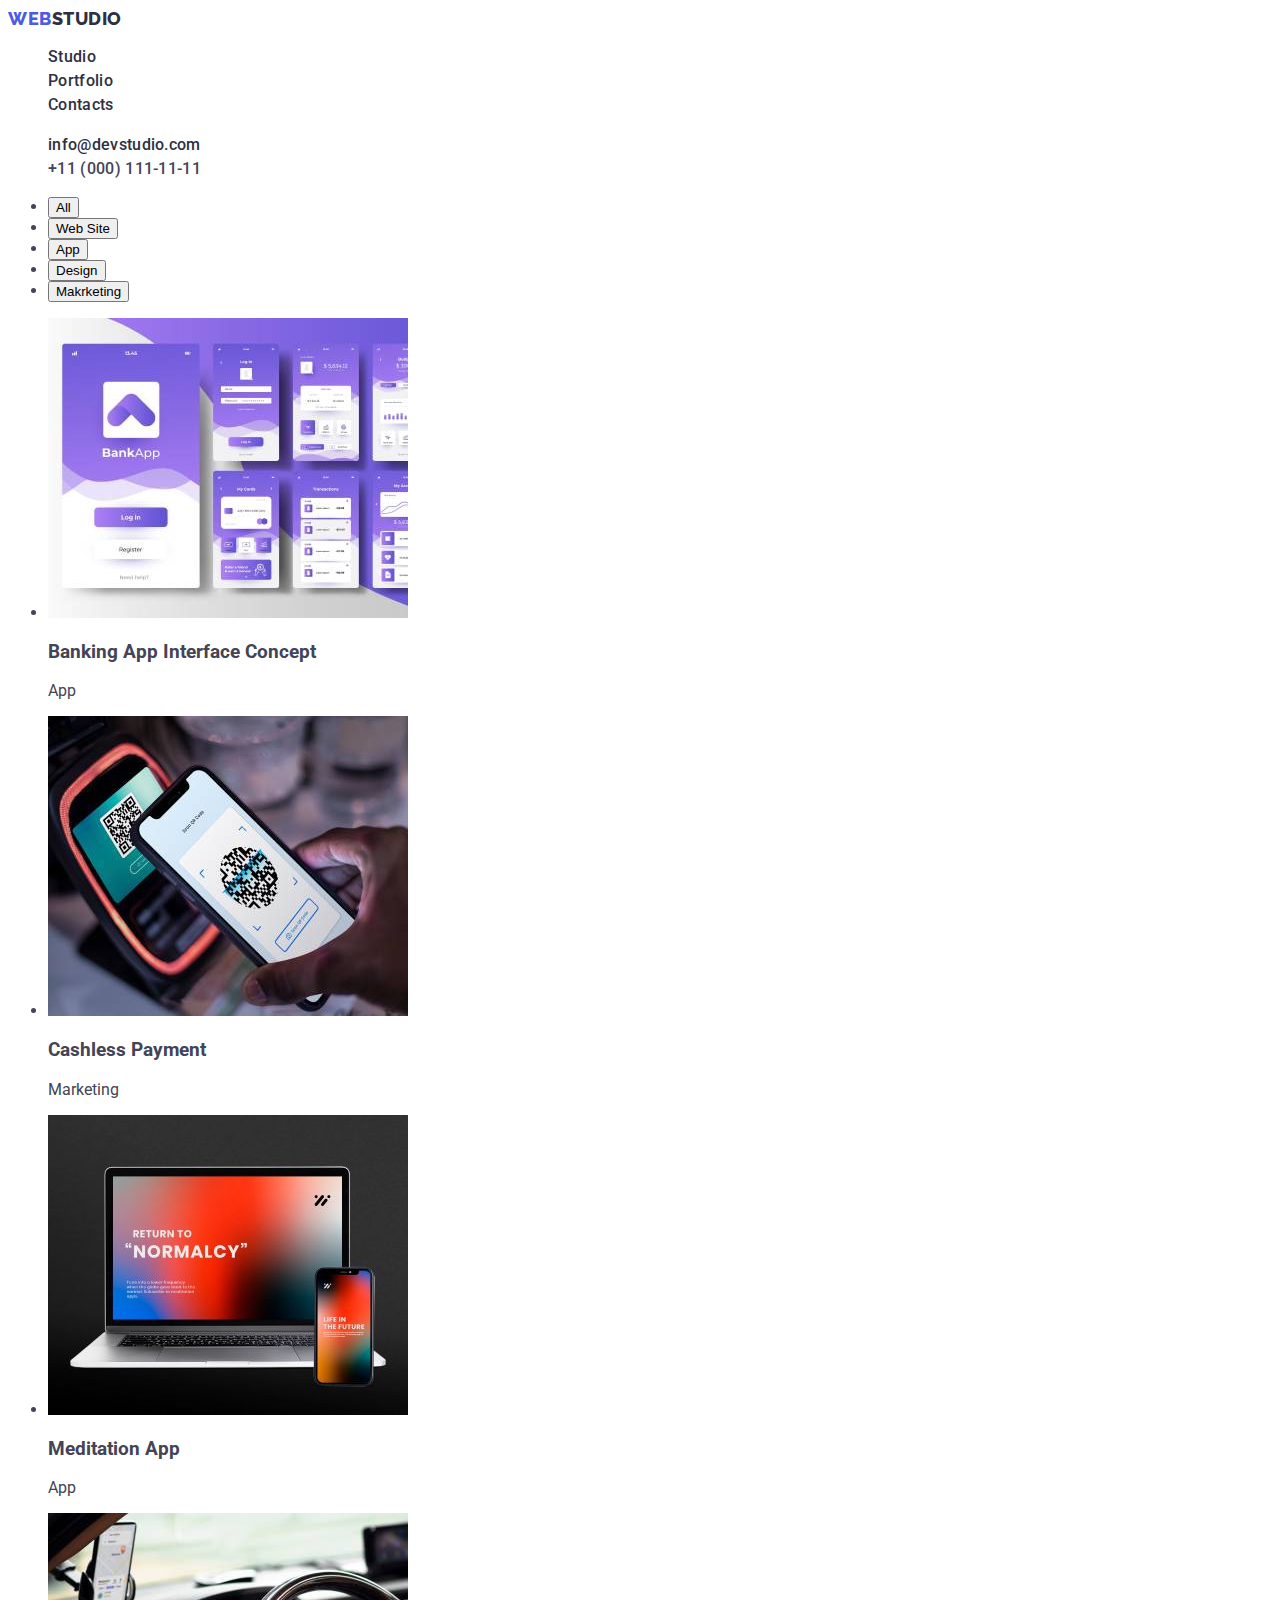
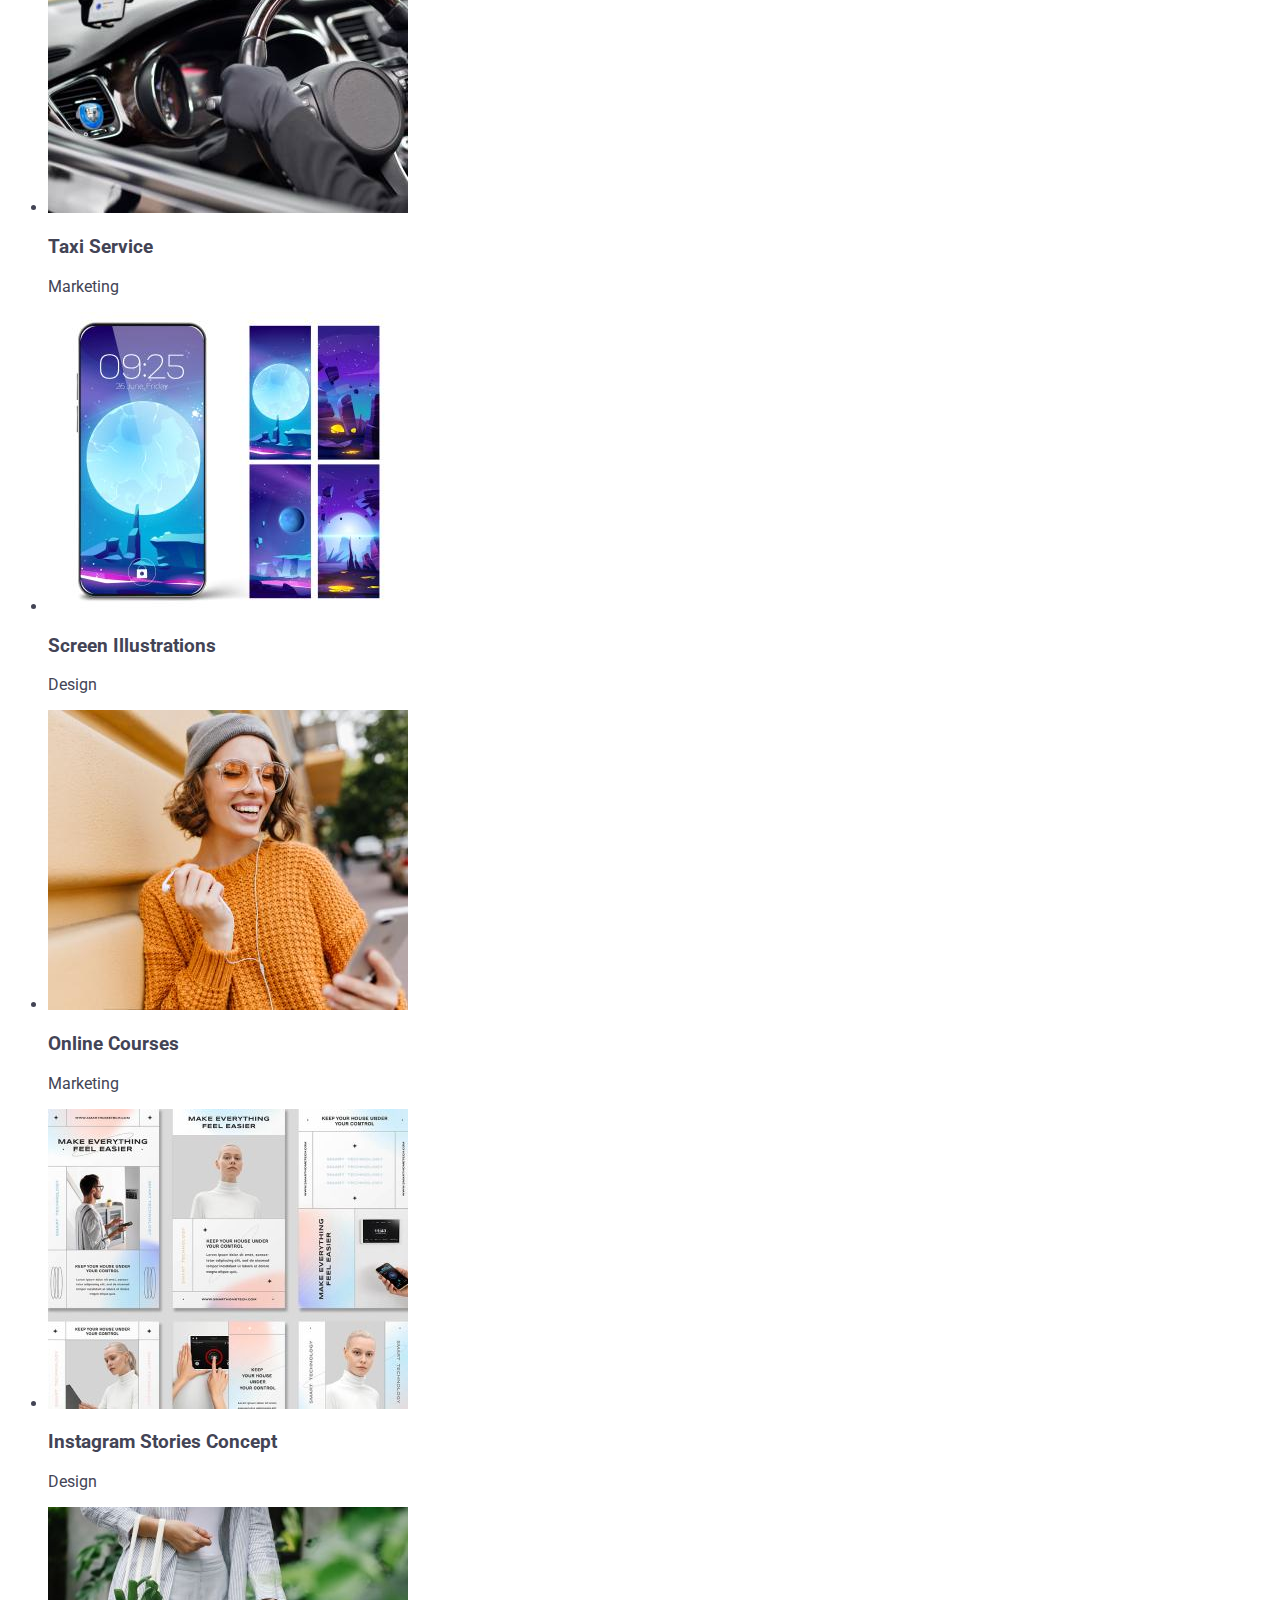
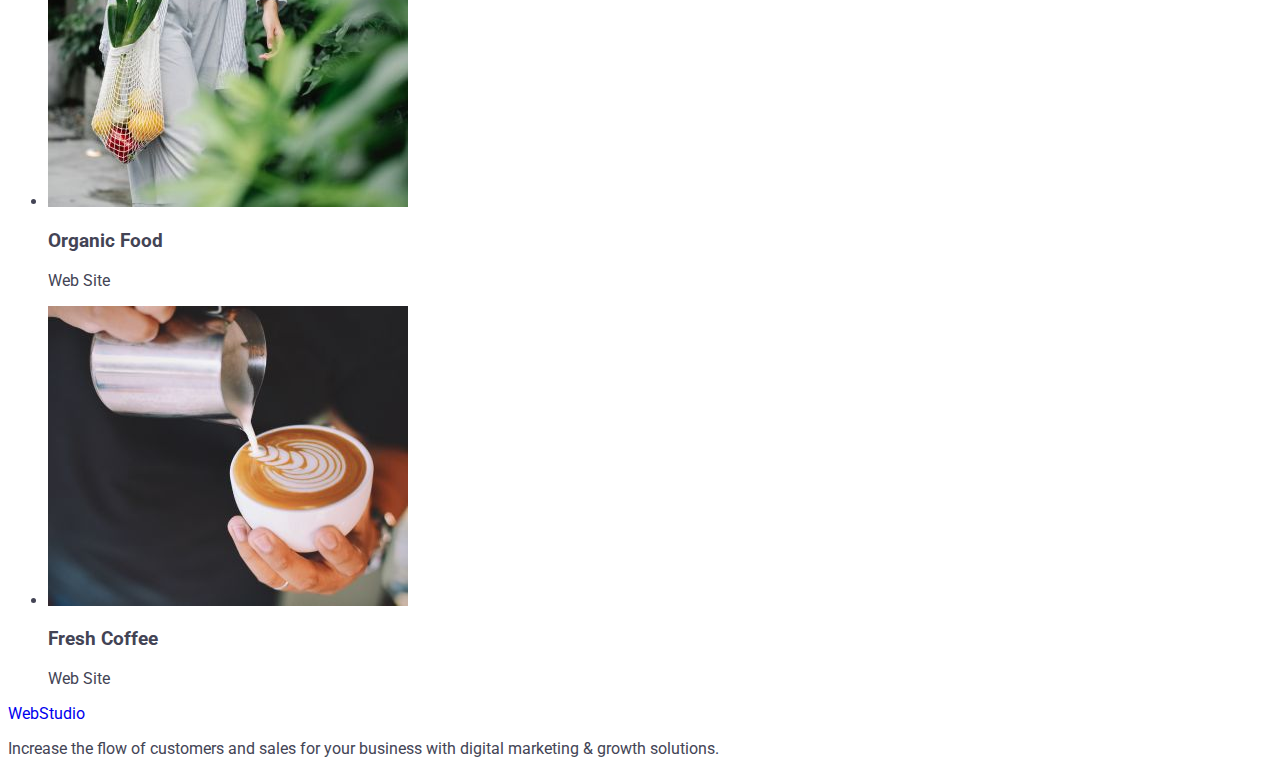
==== portfolio.html @ 5fd97323 "Here we go again" ====
<!DOCTYPE html>
<html lang="en">
<head>
<link rel="preconnect" href="https://fonts.googleapis.com">
<link rel="preconnect" href="https://fonts.gstatic.com" crossorigin>
<link href="https://fonts.googleapis.com/css2?family=Raleway:ital,wght@0,100;0,200;0,300;0,400;0,500;0,600;0,700;0,800;0,900;1,100;1,200;1,300;1,400;1,500;1,600;1,700;1,800;1,900&family=Roboto:ital,wght@0,100;0,300;0,400;0,500;0,700;0,900;1,100;1,300;1,400;1,500;1,700;1,900&display=swap" rel="stylesheet">
   
   <link rel="stylesheet" href="css/style.css">
   <meta charset="UTF-8">
   <meta http-equiv="X-UA-Compatible" content="IE=edge">
   <meta name="viewport" content="width=device-width, initial-scale=1.0">
   <title>Портфоліо</title>
</head>
<body>
   <header>
      <nav>
         <a class="logo link" href="./index.html">Web<span class="span">Studio</span></a>
         <ul class="list">
            <li class="list">
               <a class="nav-btn link" href="./index.html">Studio</a>
            </li>
            <li class="list">
               <a class="nav-btn link" href="./portfolio.html">Portfolio</a>
            </li>
            <li class="list">
               <a class="nav-btn link" href="">Contacts</a>
            </li>
         </ul>
      </nav>
      <address class="contacts">
         <ul class="list">
            <li class="link">
               <a  class="nav-btn link" href="mailto:info@devstudio.com">info@devstudio.com</a>
            </li>
            <li class="link">
               <a class="nav-btn__1 " href="tel:+110001111111">+11 (000) 111-11-11</a>
            </li>
         </ul>
      </address>

   </header>

   <main>
      <section class="btn-nav">
         <ul class="papa">
            <li class="b"><button>All</button></li>
            <li class="b"><button>Web Site</button></li>
            <li class="b"><button>App</button></li>
            <li class="b"><button>Design</button></li>
            <li class="b"><button>Makrketing</button></li>
      </ul>
   </section>
   <section>
      <ul class="cards">
         <li class="a">
            <img src="./images/row1.jpg" alt="">
            <h3>Banking App Interface Concept</h3>
            <p>App</p>
         </li>
         <li class="a">
            <img src="./images/row2.jpg" alt="a">
            <h3>Cashless Payment</h3>
            <p>Marketing</p>
         </li>
         <li class="a">
            <img src="./images/row3.jpg" alt="a">
            <h3>Meditation App</h3>
            <p>App</p>
         </li>
         <li class="a">
            <img src="./images/row4.jpg" alt="a">
            <h3>Taxi Service</h3>
            <p>Marketing</p>
         </li>
         <li class="a">
            <img src="./images/row5.jpg" alt="a">
            <h3>Screen Illustrations</h3>
            <p>Design</p>
         </li>
         <li class="a">
            <img src="./images/row6.jpg" alt="a">
            <h3>Online Courses</h3>
            <p>Marketing</p>
         </li>
         <li class="a">
            <img src="./images/row7.jpg" alt="a">
            <h3>Instagram Stories Concept</h3>
            <p>Design</p>
         </li>
         <li class="a">
            <img src="./images/row8.jpg" alt="a">
            <h3>Organic Food</h3>
            <p>Web Site</p>
         </li>
         <li class="a">
            <img src="./images/row9.jpg" alt="a">
            <h3>Fresh Coffee</h3>
            <p>Web Site</p>
         </li>
      </ul>
   </section>
   </main>

   <footer class="footer">
      <a href="./index.html">WebStudio</a>
      <p>Increase the flow of customers and sales for your business with digital marketing & growth solutions.</p>

   </footer>
</body>
</html>
---- css/style.css ----
:root {
   --main-color: hotpink;
}

body {
   font-family: "Roboto", sans-serif; 
   background-color: #ffffff;
   color:#434455;
}

a {
   text-decoration: none;
}

.section-1 {
   background:#2e2f42;
   text-align: center;
}

.section-1__btn {
   font-size: 56px;
   line-height: 1.07;
   letter-spacing: 0.02em;
   color: #ffffff;
}

.section-1__tgp{
   font-size: 16px;
   line-height: 1.5;
   letter-spacing: 0.02em;
   color: #434455;
}

.section-3__tgp {
   font-size: 36px;
   line-height: 1.11;
   text-align: center;
   letter-spacing: 0.02em;
   text-transform: capitalize;
   color: #2e2f42;
}

.section-3__list {
   background-color: #FFFFFF;
   
}

.section-4 {
   background-color: #F4F4FD;
}
.email-btn {
   background-color: #4D5AE5;
   font-family: "Roboto", sans-serif;
   font-weight: 500;
   font-size: 16px;
   line-height: 1.5;
   letter-spacing: 0.04em;
   color: #ffffff;
}

.email-btn:hover, .email-btn:focus {
   background-color: #404BBF
}

.h2 {
   font-weight: 500;
   font-size: 20px;
   line-height: 1.2;
   letter-spacing: 0.02em;
   color: #2e2f42;
}

button {
   cursor: pointer;
}

.logo {
   font-size: 18px;
   line-height: 1.17;
   letter-spacing: 0.03em;
   text-transform: uppercase;
   color: #4d5ae5;
   font-family: "Raleway", sans-serif;
   font-weight: 800;
}

.link {
   text-decoration: none;
}

.span {
   color: #2e2f42;

}

.list {
   list-style: none;
}

.nav-btn {
   font-weight: 500;
   font-size: 16px;
   line-height: 1.5;
   letter-spacing: 0.02em;
   color: #2e2f42;
}

.nav-btn__1 {
   font-weight: 500;
   font-size: 16px;
   line-height: 1.5;
   letter-spacing: 0.02em;
   color: #434455;
}

.nav-btn:hover, .nav-btn:focus{
   color: #404bbf
}

.contacts {
   font-style: normal
}


.b {
   font-size: 16px;
}
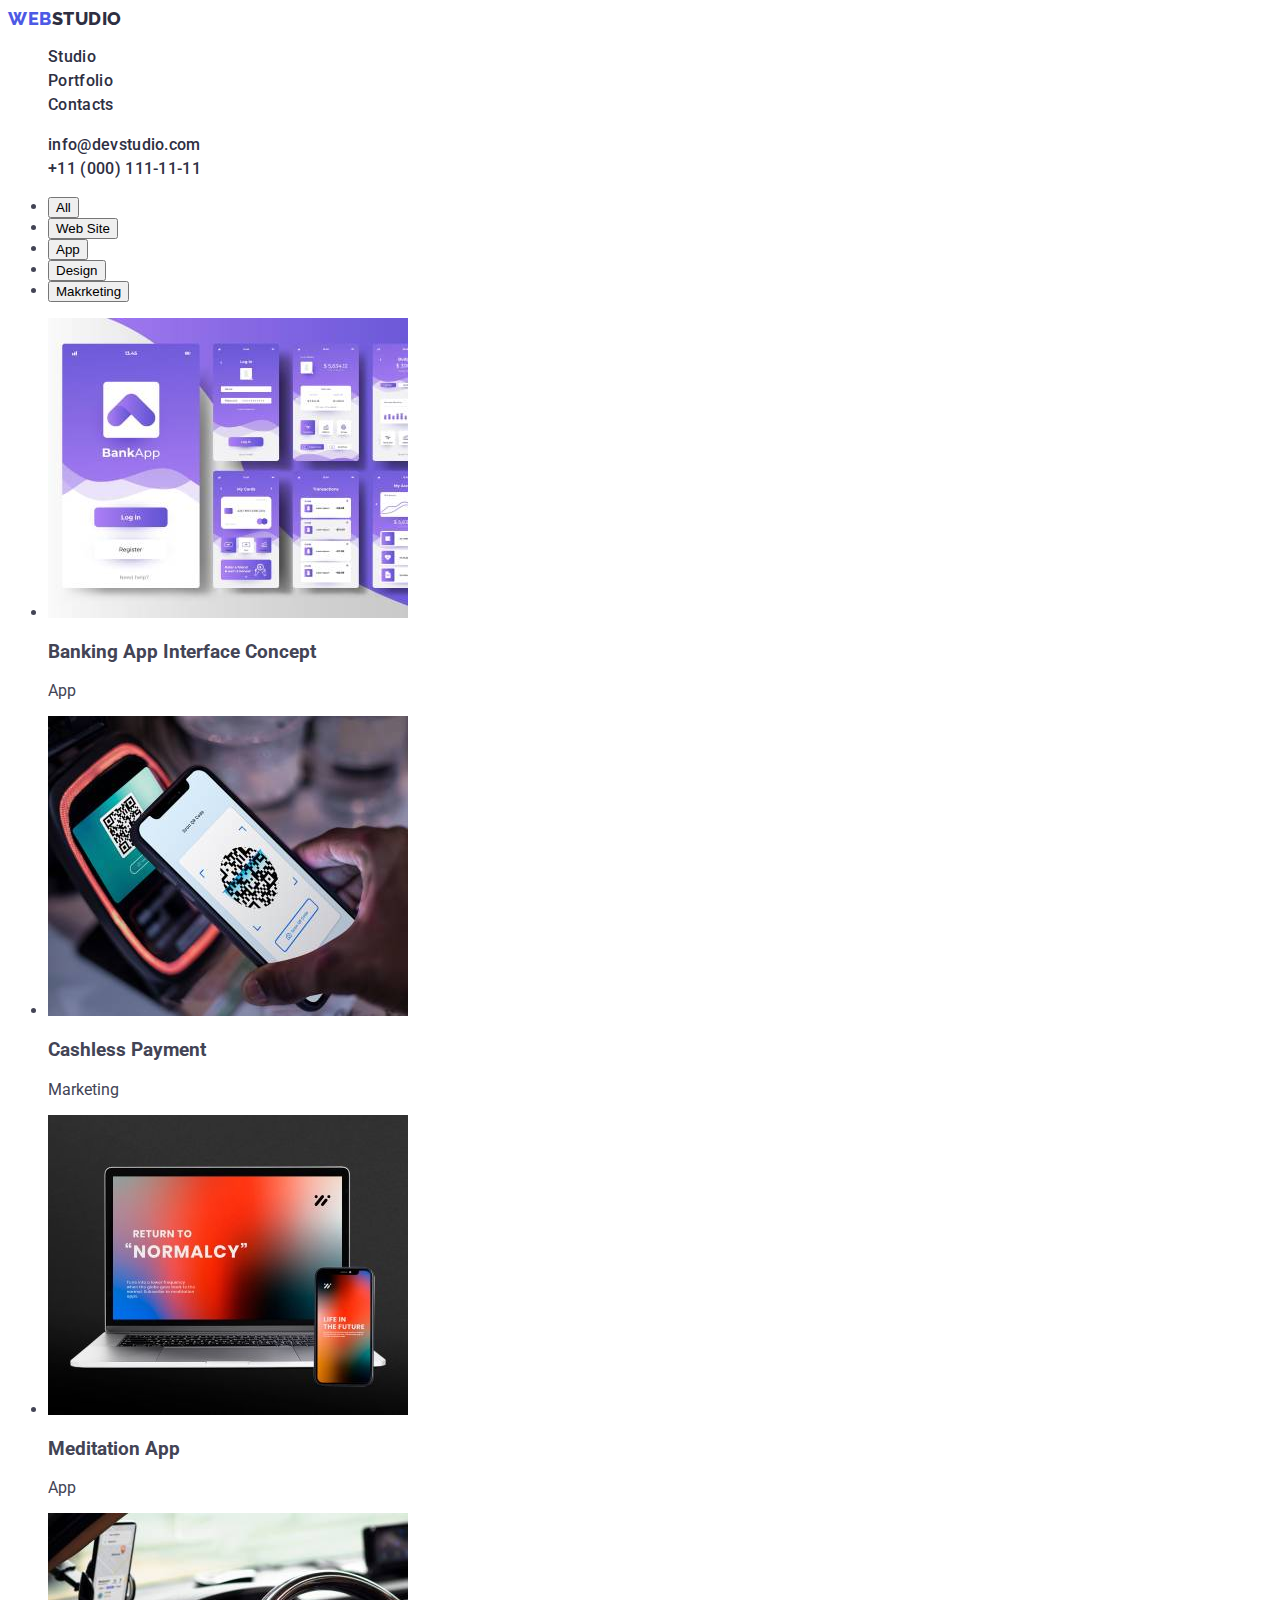
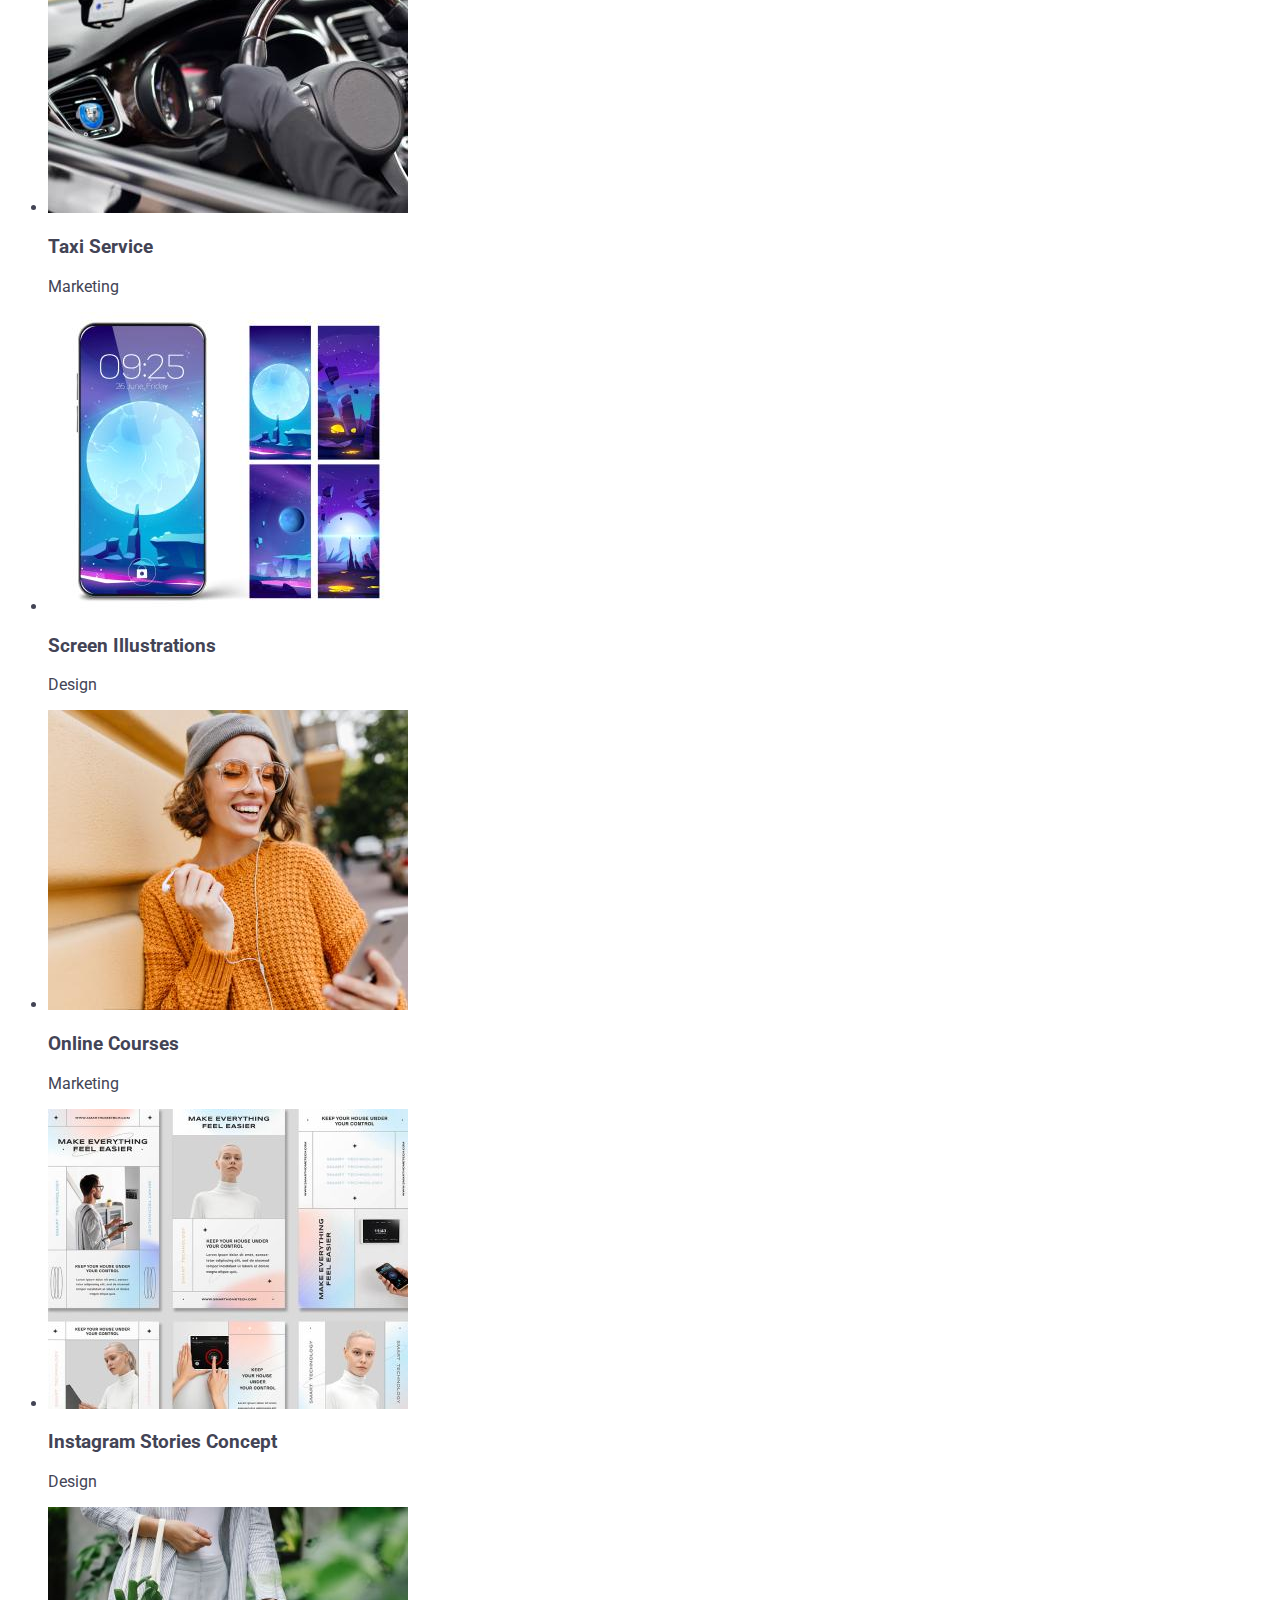
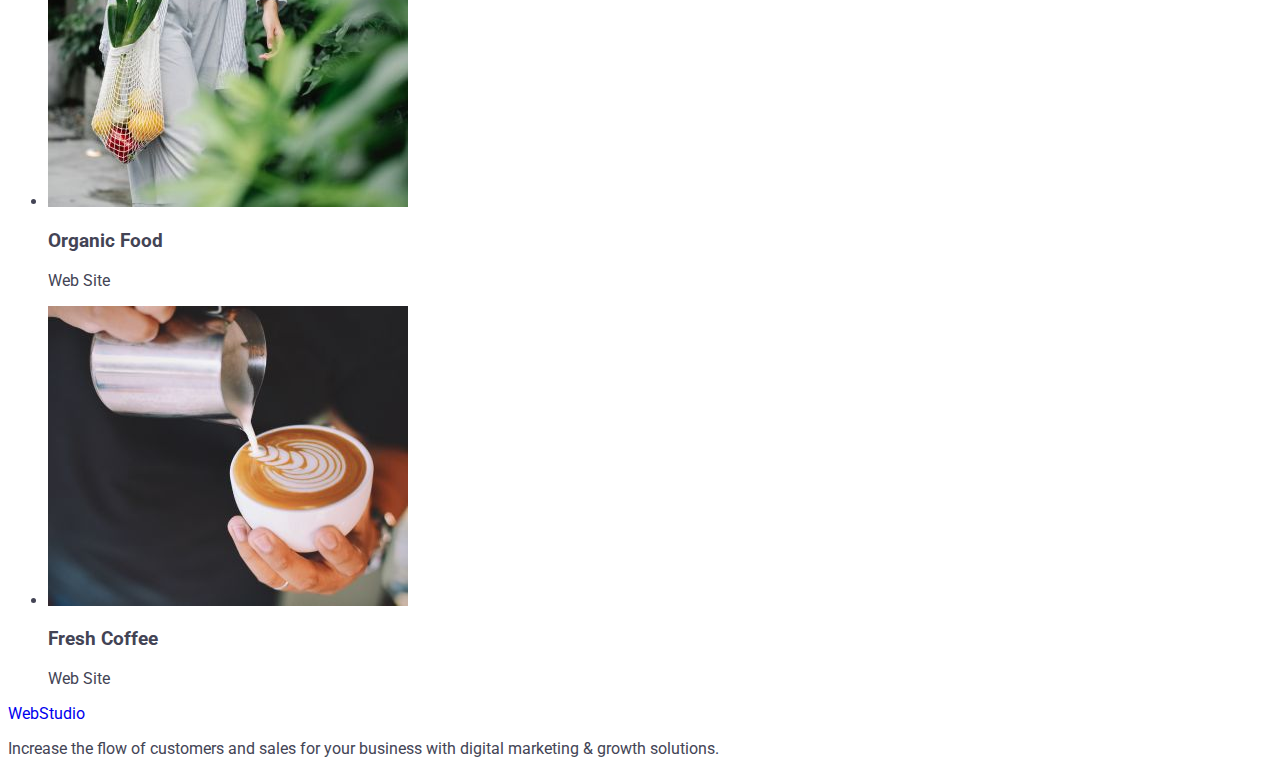
==== commit 8a9aea4e: "Хай бог милуэ" ====
--- a/portfolio.html
+++ b/portfolio.html
@@ -33,7 +33,7 @@
                <a  class="nav-btn link" href="mailto:info@devstudio.com">info@devstudio.com</a>
             </li>
             <li class="link">
-               <a class="nav-btn__1 " href="tel:+110001111111">+11 (000) 111-11-11</a>
+               <a class="nav-btn link" href="tel:+110001111111">+11 (000) 111-11-11</a>
             </li>
          </ul>
       </address>
--- a/css/style.css
+++ b/css/style.css
@@ -12,26 +12,26 @@
    text-decoration: none;
 }
 
-.section-1 {
+.section-one {
    background:#2e2f42;
    text-align: center;
 }
 
-.section-1__btn {
+.section-one-btn {
    font-size: 56px;
    line-height: 1.07;
    letter-spacing: 0.02em;
    color: #ffffff;
 }
 
-.section-1__tgp{
+.section-one-tgp{
    font-size: 16px;
    line-height: 1.5;
    letter-spacing: 0.02em;
    color: #434455;
 }
 
-.section-3__tgp {
+.section-three-tgp {
    font-size: 36px;
    line-height: 1.11;
    text-align: center;
@@ -40,12 +40,12 @@
    color: #2e2f42;
 }
 
-.section-3__list {
+.section-three-list {
    background-color: #FFFFFF;
    
 }
 
-.section-4 {
+.section-four {
    background-color: #F4F4FD;
 }
 .email-btn {
@@ -105,7 +105,7 @@
    color: #2e2f42;
 }
 
-.nav-btn__1 {
+.nav-btn-1 {
    font-weight: 500;
    font-size: 16px;
    line-height: 1.5;
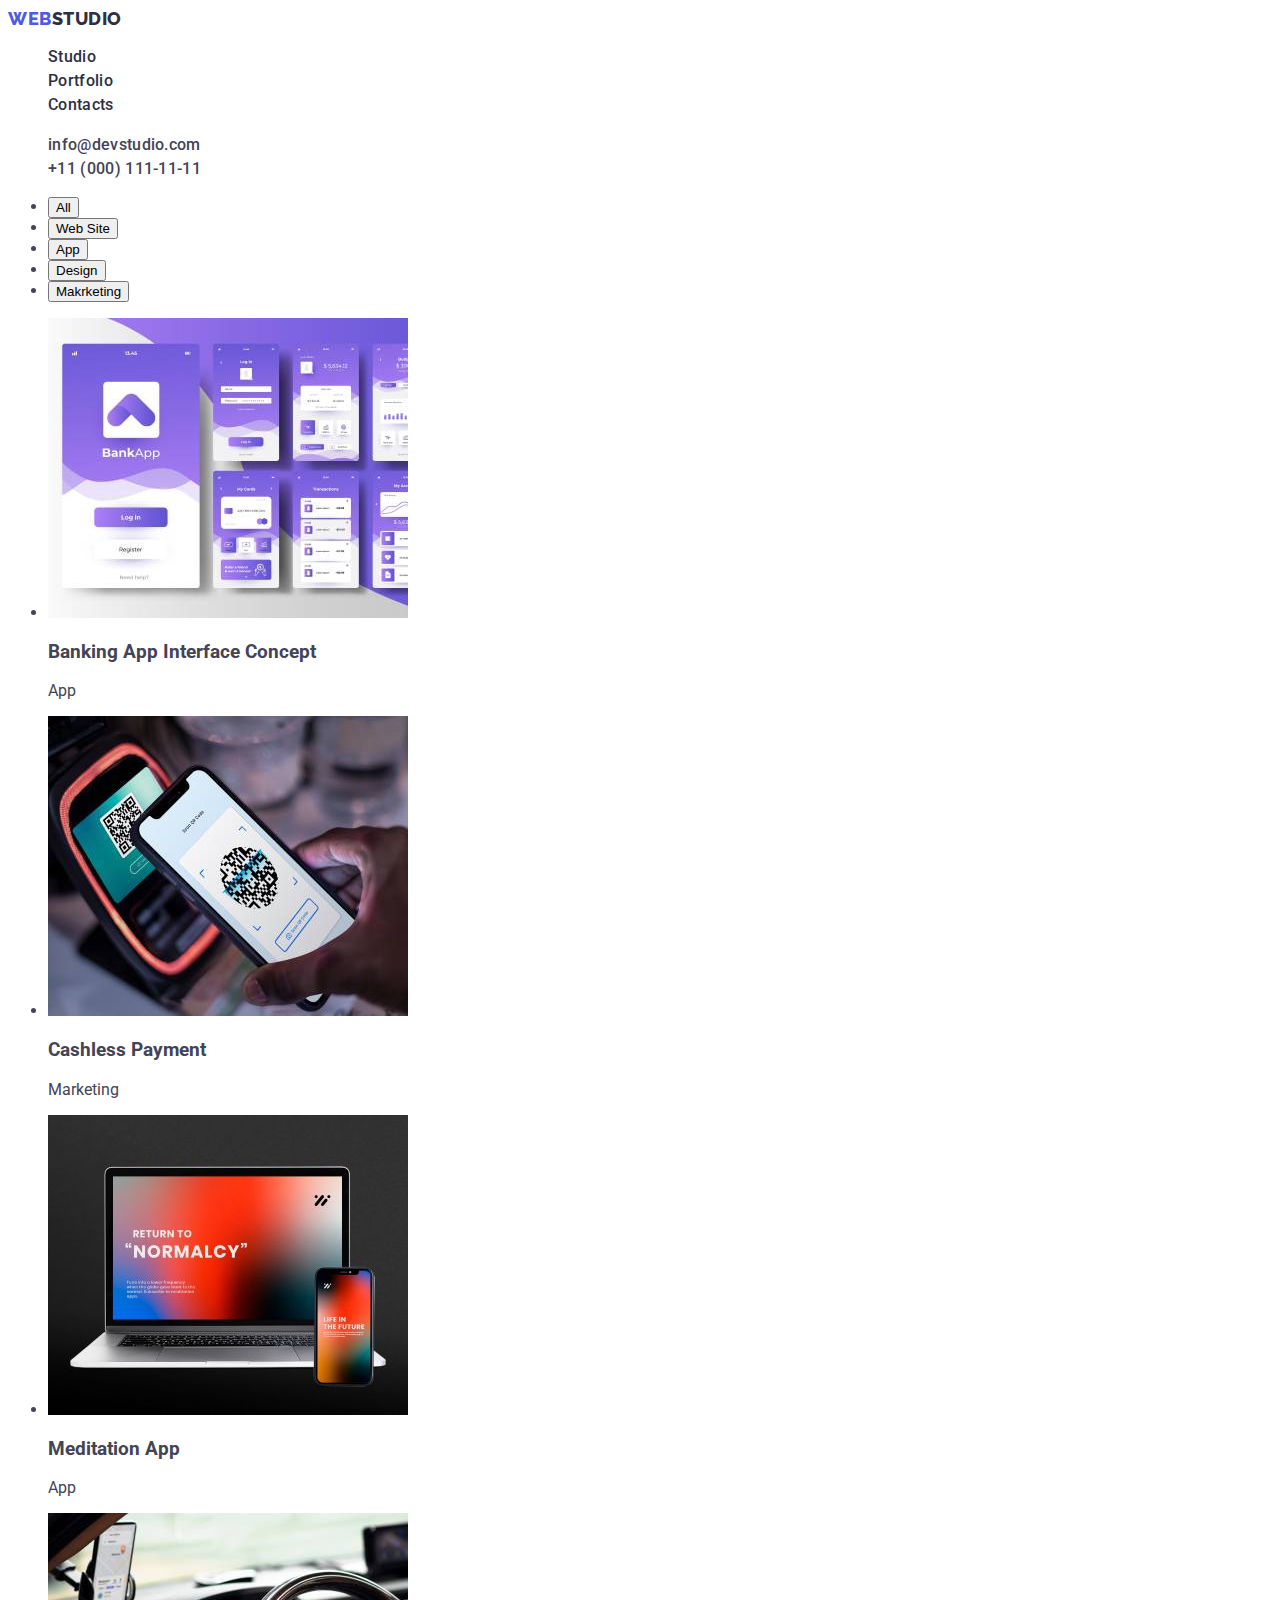
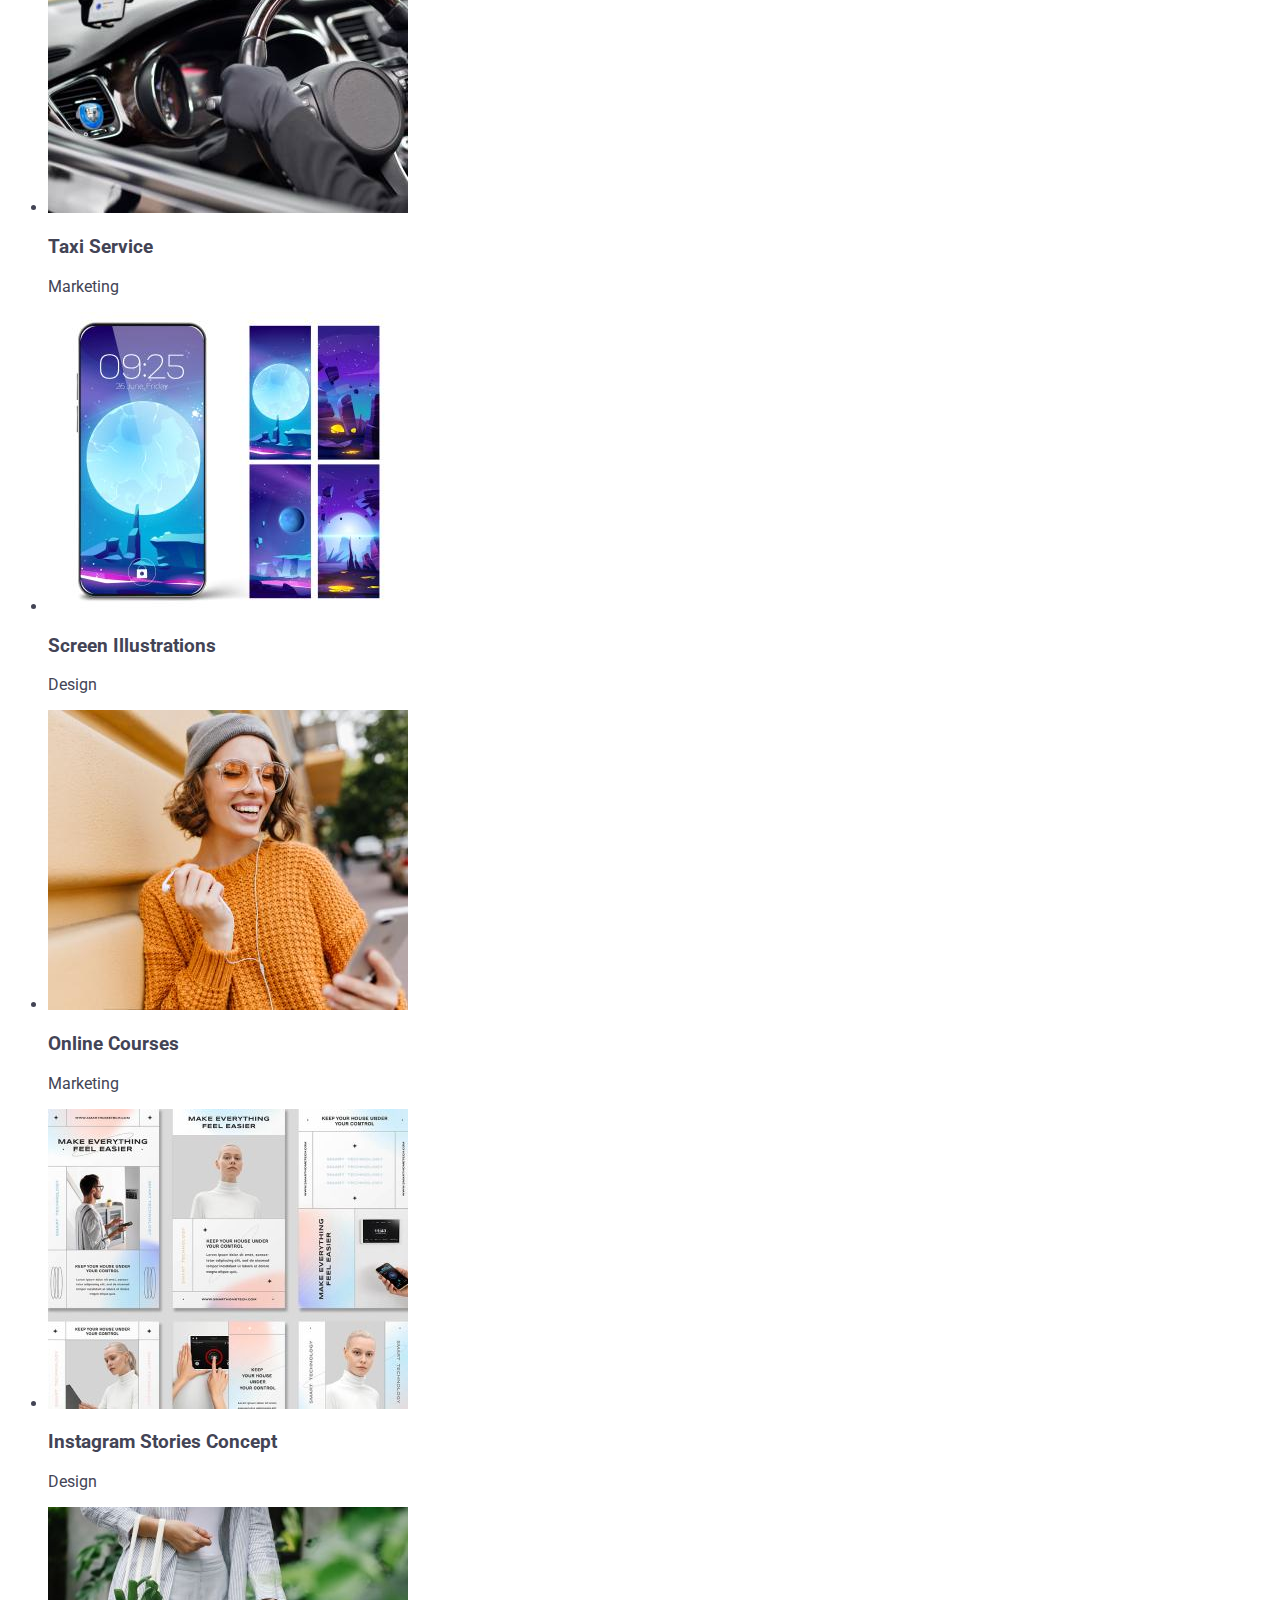
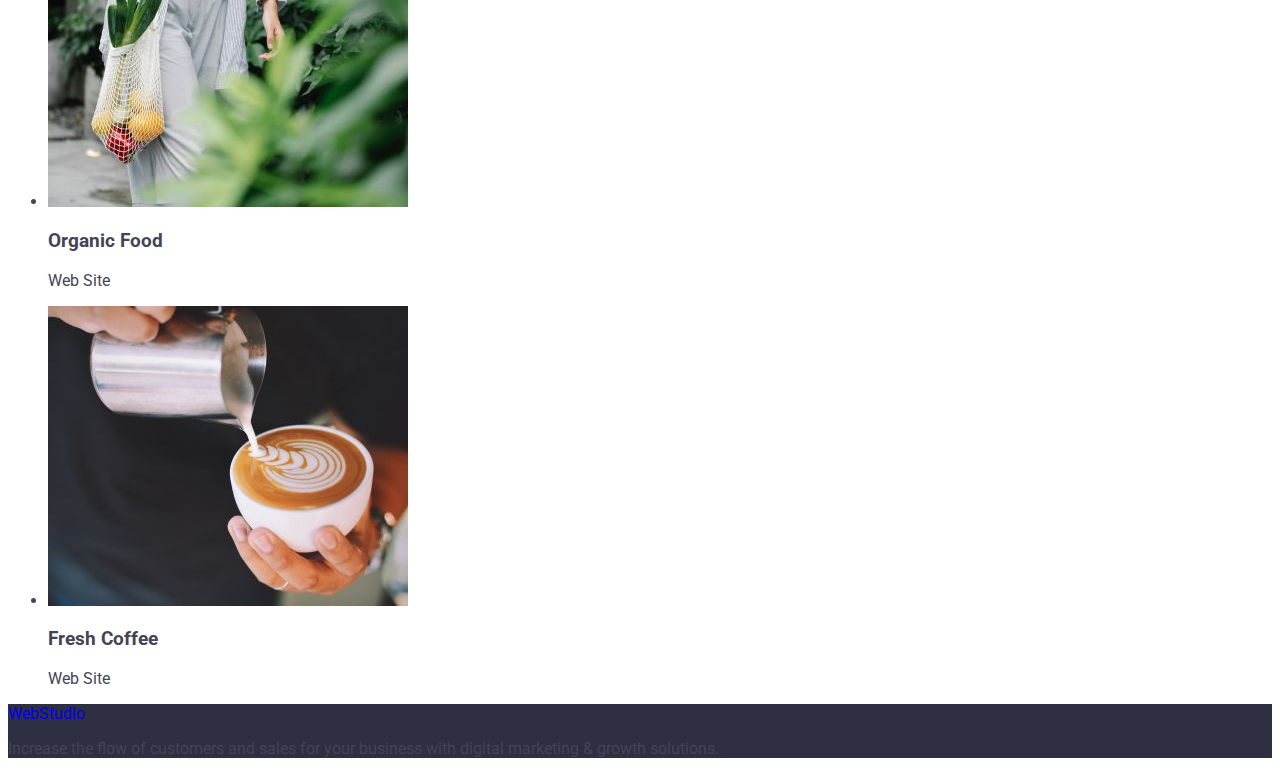
==== commit 6cd268f7: "Maybe 1-2 times..." ====
--- a/portfolio.html
+++ b/portfolio.html
@@ -30,10 +30,10 @@
       <address class="contacts">
          <ul class="list">
             <li class="link">
-               <a  class="nav-btn link" href="mailto:info@devstudio.com">info@devstudio.com</a>
+               <a  class="nav-btn-1 link" href="mailto:info@devstudio.com">info@devstudio.com</a>
             </li>
             <li class="link">
-               <a class="nav-btn link" href="tel:+110001111111">+11 (000) 111-11-11</a>
+               <a class="nav-btn-1 link" href="tel:+110001111111">+11 (000) 111-11-11</a>
             </li>
          </ul>
       </address>
--- a/css/style.css
+++ b/css/style.css
@@ -59,15 +59,30 @@
 }
 
 .email-btn:hover, .email-btn:focus {
-   background-color: #404BBF
+   background-color: #404BBF;
 }
 
-.h2 {
-   font-weight: 500;
+.h-one { 
+   font-size: 56px;
+   line-height: 1.07;
+   text-align: center;
+   letter-spacing: 0.02em;
+   color: #ffffff;
+}
+
+.h-two {
    font-size: 20px;
    line-height: 1.2;
    letter-spacing: 0.02em;
    color: #2e2f42;
+   font-weight: 500;
+}
+
+.paragraph {
+   font-size: 16px;
+   line-height: 1.5;
+   letter-spacing: 0.02em;
+   color: #434455;
 }
 
 button {
@@ -114,11 +129,11 @@
 }
 
 .nav-btn:hover, .nav-btn:focus{
-   color: #404bbf
+   color: #404bbf;
 }
 
 .contacts {
-   font-style: normal
+   font-style: normal;
 }
 
 
@@ -127,3 +142,13 @@
 }
 
 
+.footer {
+   background-color: #2e2f42;
+}
+
+.footer-paragraph {
+   font-size: 16px;
+   line-height: 1.5;
+   letter-spacing: 0.02em;
+   color:#F4F4FD;
+}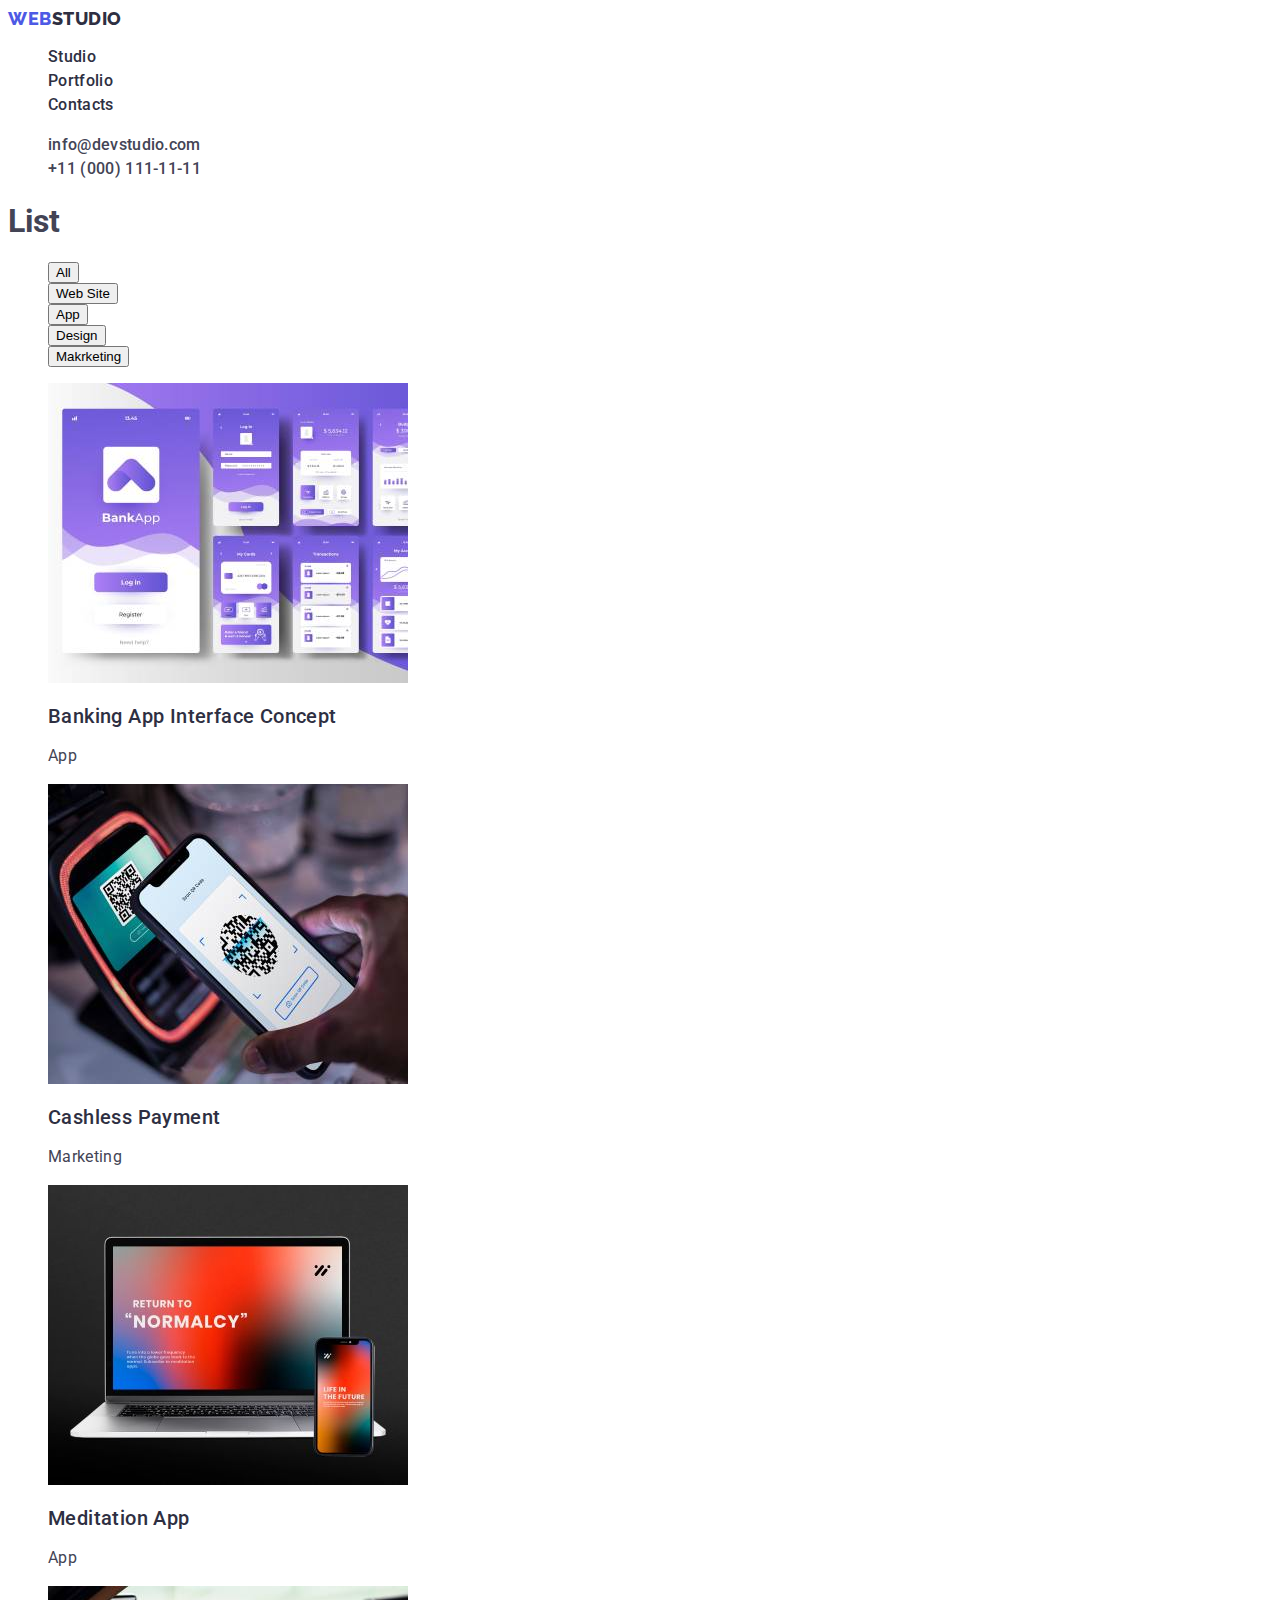
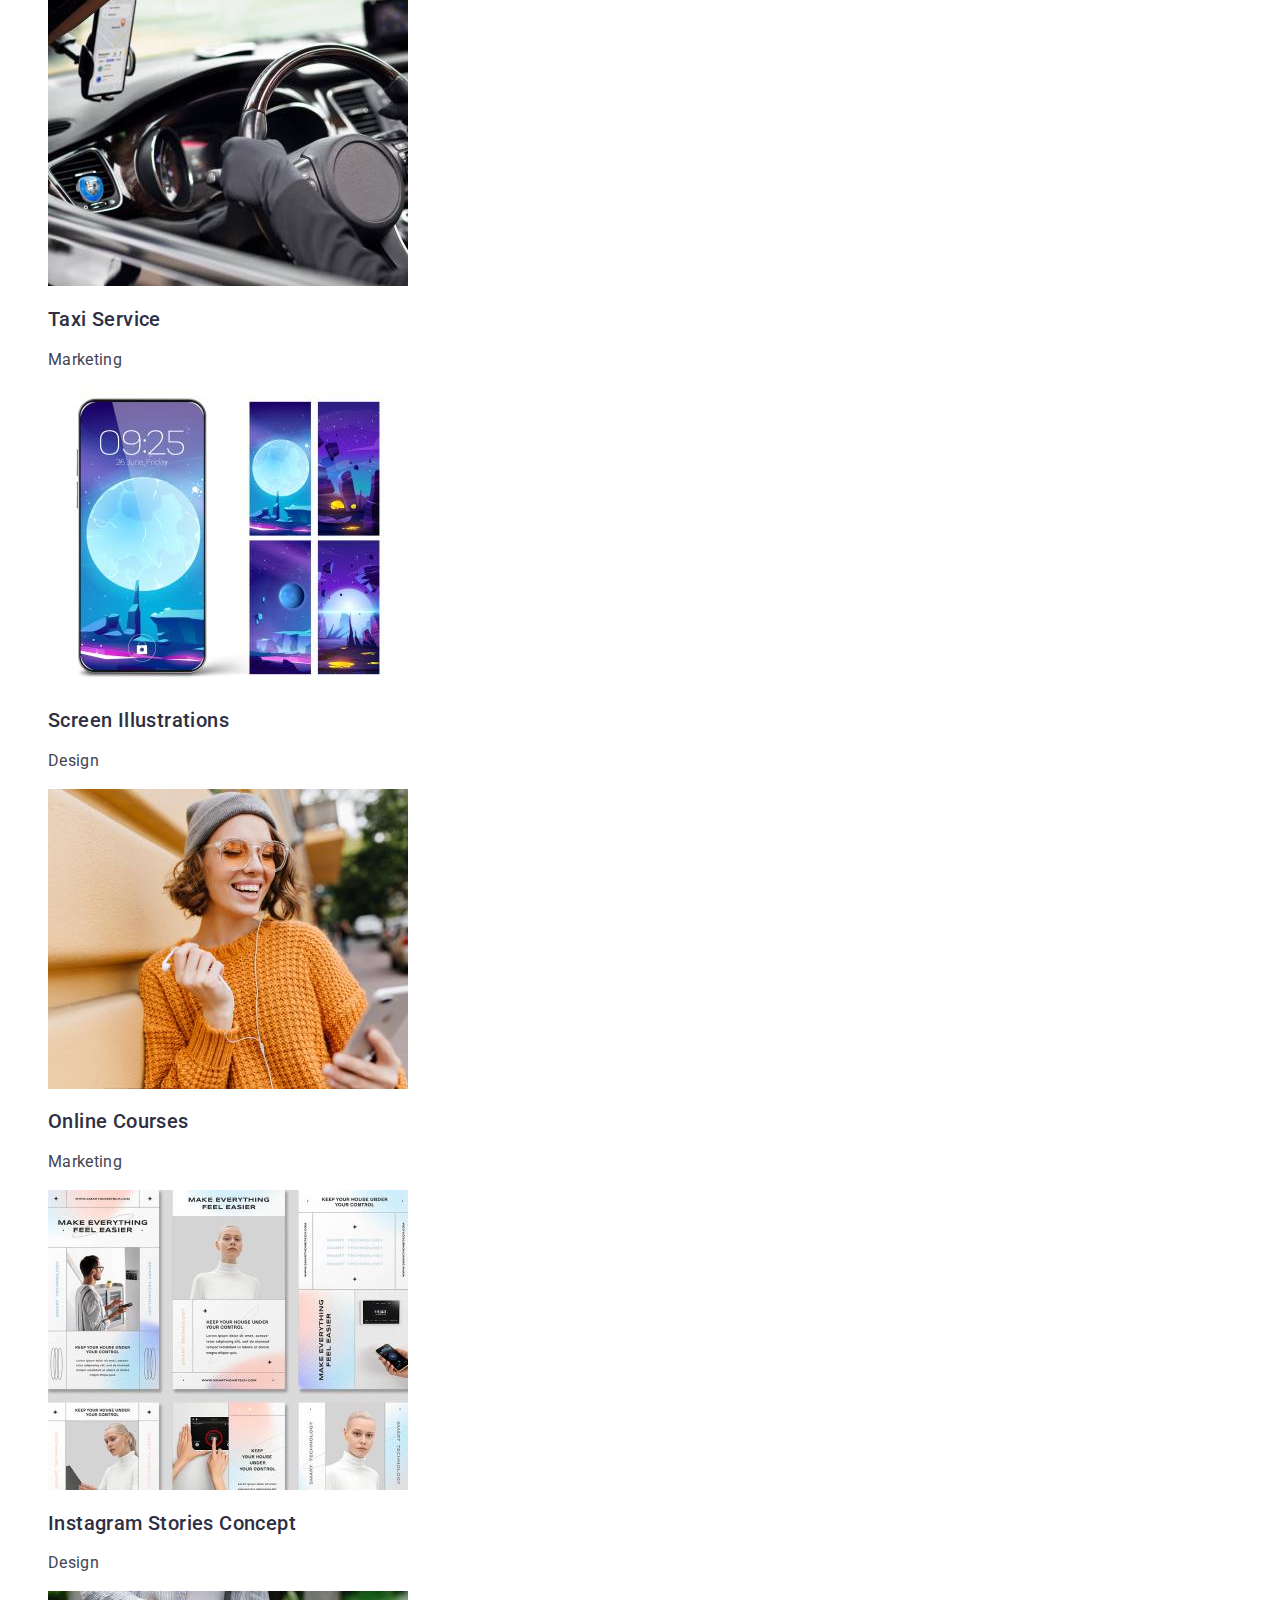
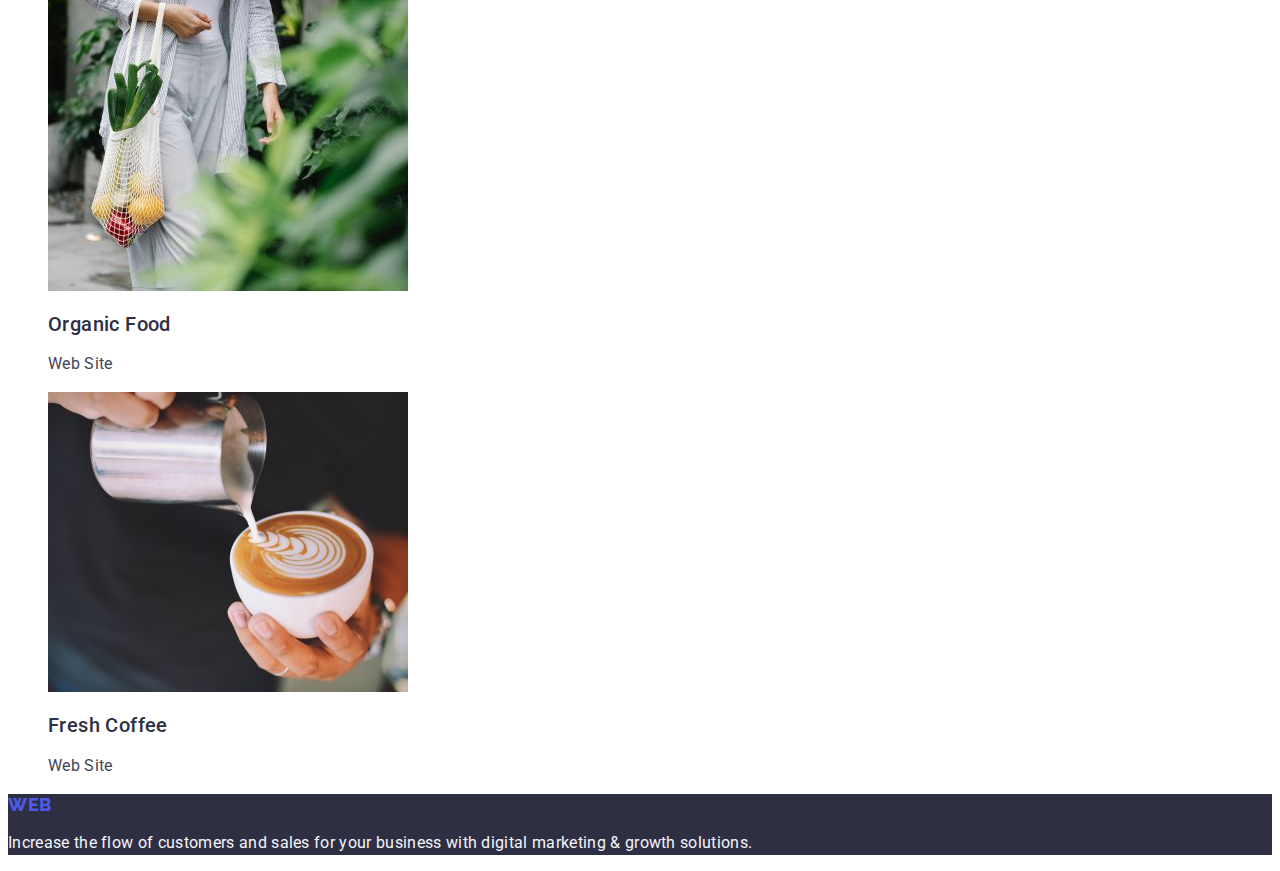
==== commit 3aaeaada: "Только попробуй не пройти авто-тесты" ====
--- a/portfolio.html
+++ b/portfolio.html
@@ -42,68 +42,68 @@
 
    <main>
       <section class="btn-nav">
-         <ul class="papa">
-            <li class="b"><button>All</button></li>
-            <li class="b"><button>Web Site</button></li>
-            <li class="b"><button>App</button></li>
-            <li class="b"><button>Design</button></li>
-            <li class="b"><button>Makrketing</button></li>
+         <h1>List</h1>
+         <ul class="list">
+            <li class="b"><button class="btn-port" type="button">All</button></li>
+            <li class="b"><button class="btn-port" type="button">Web Site</button></li>
+            <li class="b"><button class="btn-port" type="button">App</button></li>
+            <li class="b"><button class="btn-port" type="button">Design</button></li>
+            <li class="b"><button class="btn-port" type="button">Makrketing</button></li>
       </ul>
-   </section>
-   <section>
-      <ul class="cards">
-         <li class="a">
-            <img src="./images/row1.jpg" alt="">
-            <h3>Banking App Interface Concept</h3>
-            <p>App</p>
-         </li>
-         <li class="a">
-            <img src="./images/row2.jpg" alt="a">
-            <h3>Cashless Payment</h3>
-            <p>Marketing</p>
-         </li>
-         <li class="a">
-            <img src="./images/row3.jpg" alt="a">
-            <h3>Meditation App</h3>
-            <p>App</p>
-         </li>
-         <li class="a">
-            <img src="./images/row4.jpg" alt="a">
-            <h3>Taxi Service</h3>
-            <p>Marketing</p>
-         </li>
-         <li class="a">
-            <img src="./images/row5.jpg" alt="a">
-            <h3>Screen Illustrations</h3>
-            <p>Design</p>
-         </li>
-         <li class="a">
-            <img src="./images/row6.jpg" alt="a">
-            <h3>Online Courses</h3>
-            <p>Marketing</p>
-         </li>
-         <li class="a">
-            <img src="./images/row7.jpg" alt="a">
-            <h3>Instagram Stories Concept</h3>
-            <p>Design</p>
-         </li>
-         <li class="a">
-            <img src="./images/row8.jpg" alt="a">
-            <h3>Organic Food</h3>
-            <p>Web Site</p>
-         </li>
-         <li class="a">
-            <img src="./images/row9.jpg" alt="a">
-            <h3>Fresh Coffee</h3>
-            <p>Web Site</p>
-         </li>
-      </ul>
+
+         <ul class="list">
+            <li class="link">
+               <img src="./images/row1.jpg" alt="a" width="360">
+               <h2 class="h-portfolio">Banking App Interface Concept</h2>
+               <p class="p-portfolio">App</p>
+            </li>
+            <li class="link">
+               <img src="./images/row2.jpg" alt="a">
+               <h2 class="h-portfolio">Cashless Payment</h2>
+               <p class="p-portfolio">Marketing</p>
+            </li>
+            <li class="link">
+               <img src="./images/row3.jpg" alt="a">
+               <h2 class="h-portfolio">Meditation App</h2>
+               <p class="p-portfolio">App</p>
+            </li>
+            <li class="link">
+               <img src="./images/row4.jpg" alt="a">
+               <h2 class="h-portfolio">Taxi Service</h2>
+               <p class="p-portfolio">Marketing</p>
+            </li>
+            <li class="link">
+               <img src="./images/row5.jpg" alt="a">
+               <h2 class="h-portfolio">Screen Illustrations</h2>
+               <p class="p-portfolio">Design</p>
+            </li>
+            <li class="link">
+               <img src="./images/row6.jpg" alt="a">
+               <h2 class="h-portfolio">Online Courses</h2>
+               <p class="p-portfolio">Marketing</p>
+            </li>
+            <li class="link">
+               <img src="./images/row7.jpg" alt="a">
+               <h2 class="h-portfolio">Instagram Stories Concept</h2>
+               <p class="p-portfolio">Design</p>
+            </li>
+            <li class="link">
+               <img src="./images/row8.jpg" alt="a">
+               <h2 class="h-portfolio">Organic Food</h2>
+               <p class="p-portfolio">Web Site</p>
+            </li>
+            <li class="link">
+               <img src="./images/row9.jpg" alt="a">
+               <h2 class="h-portfolio">Fresh Coffee</h2>
+               <p class="p-portfolio">Web Site</p>
+            </li>
+         </ul>
    </section>
    </main>
 
    <footer class="footer">
-      <a href="./index.html">WebStudio</a>
-      <p>Increase the flow of customers and sales for your business with digital marketing & growth solutions.</p>
+      <a class="logo link" href="./index.html">Web<span class="span">Studio</span></a>
+      <p class="footer-paragraph">Increase the flow of customers and sales for your business with digital marketing & growth solutions.</p>
 
    </footer>
 </body>
--- a/css/style.css
+++ b/css/style.css
@@ -34,16 +34,12 @@
 .section-three-tgp {
    font-size: 36px;
    line-height: 1.11;
+   letter-spacing: 0.02em;
    text-align: center;
-   letter-spacing: 0.02em;
    text-transform: capitalize;
    color: #2e2f42;
 }
 
-.section-three-list {
-   background-color: #FFFFFF;
-   
-}
 
 .section-four {
    background-color: #F4F4FD;
@@ -151,4 +147,43 @@
    line-height: 1.5;
    letter-spacing: 0.02em;
    color:#F4F4FD;
+}
+
+.list-three {
+   background-color: #FFFFFF;
+}
+
+portfolio 
+
+.btn-port {
+   font-family: "Roboto", sans-serif;
+   font-weight: 500;
+   font-size: 16px;
+   line-height: 1.5;
+   letter-spacing: 0.04em;
+   color: #4d5ae5;
+   background-color:  #F4F4FD;
+   cursor: pointer
+}
+
+.btn-port:hover, .btn-port:focus {
+   color: #FFFFFF;
+   background-color: #404BBF
+
+}
+
+.h-portfolio {
+   font-size: 20px;
+   font-weight: 500;
+   line-height: 1.2;
+   letter-spacing: 0.02em;
+   color: #2e2f42;
+
+}
+
+.p-portfolio {
+   font-size: 16px;
+   line-height: 1.5;
+   letter-spacing: 0.02em;
+   color: #434455;
 }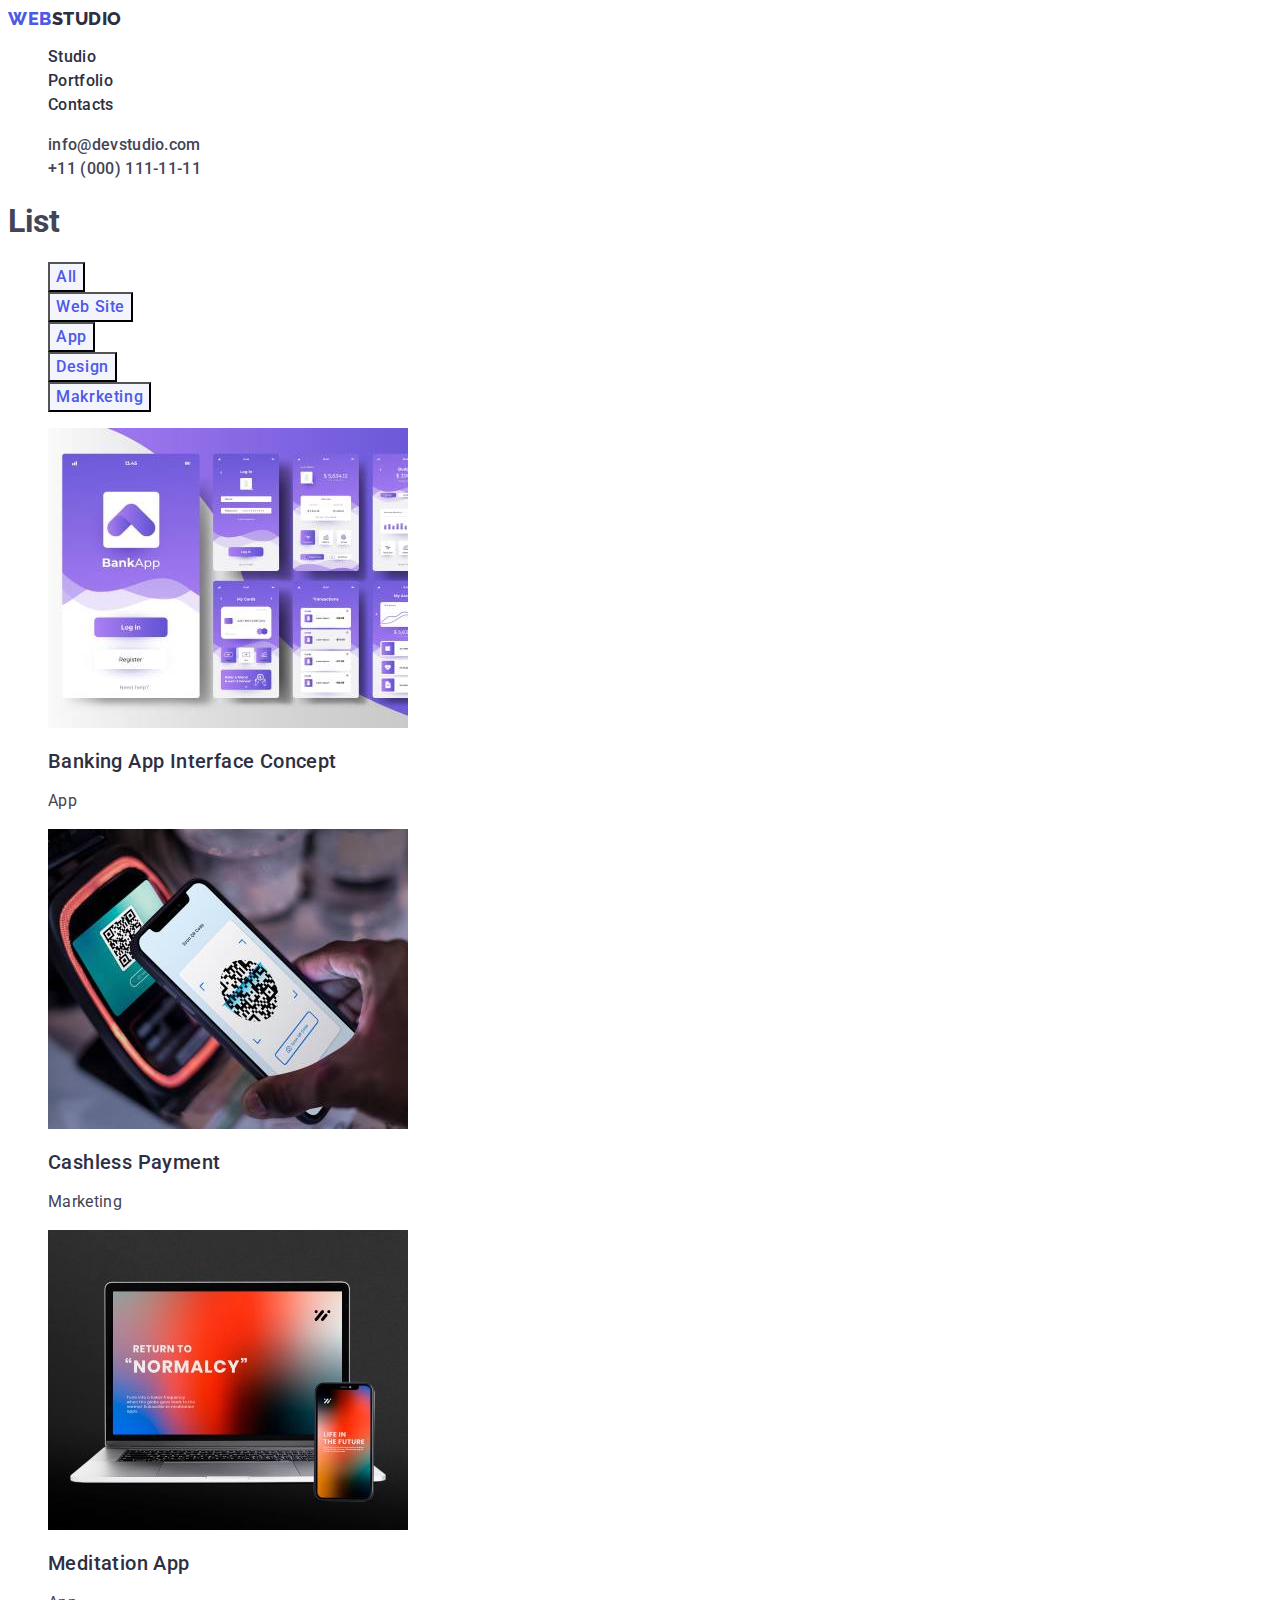
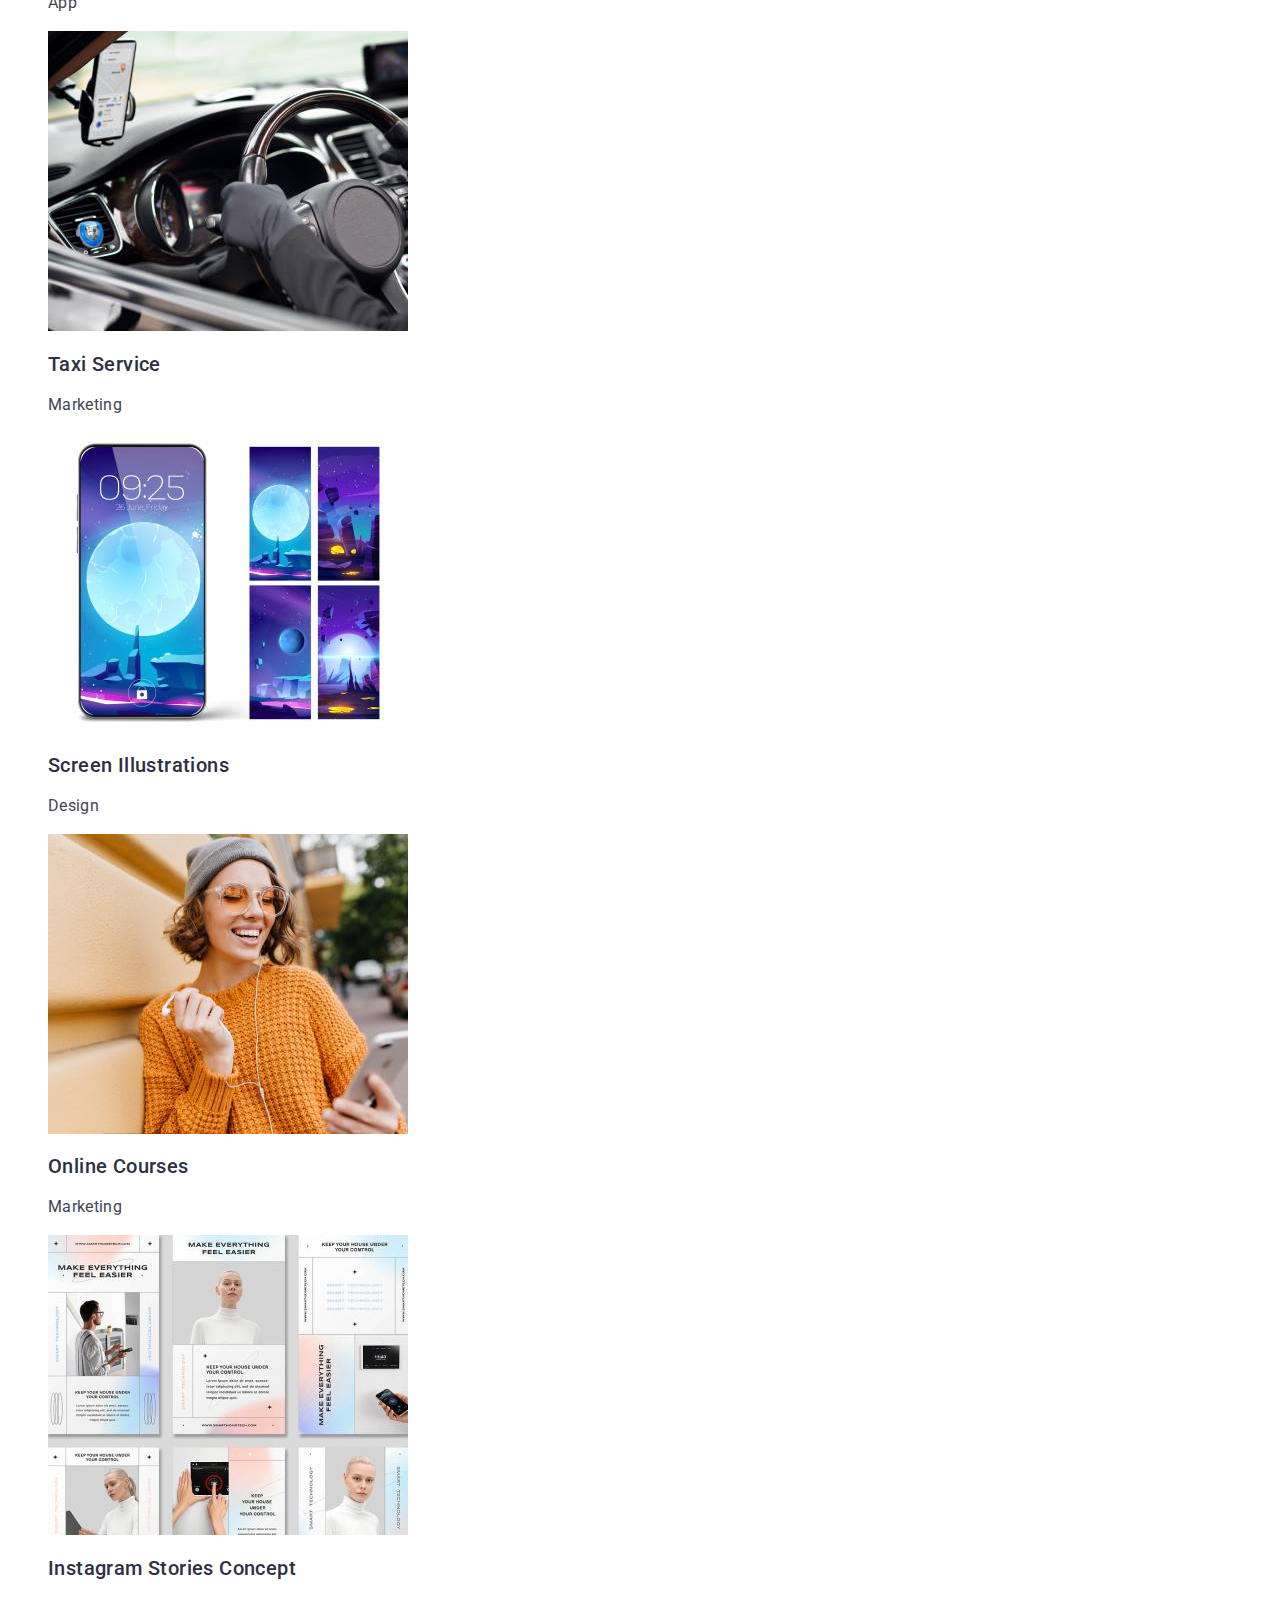
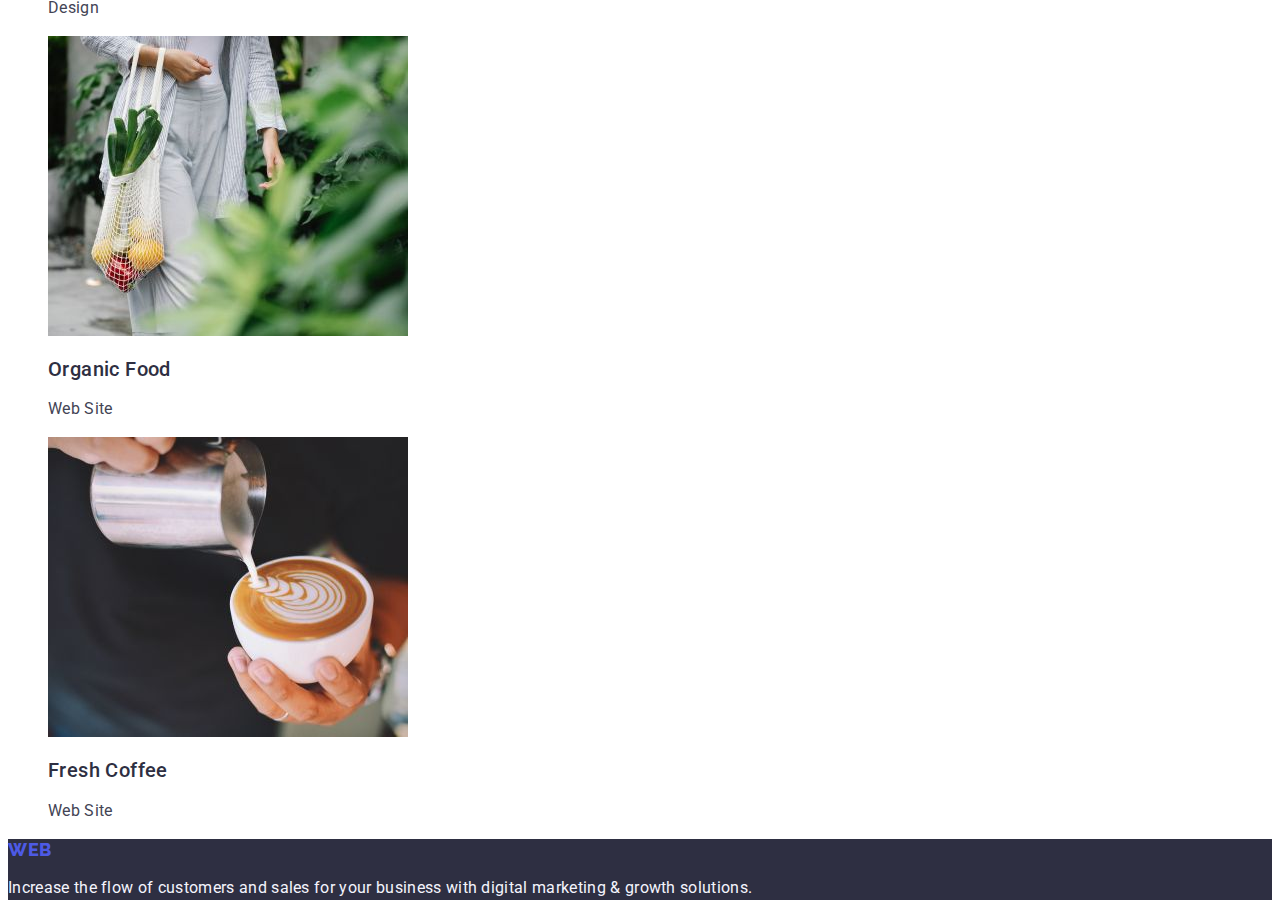
==== commit c38cfa9b: "upd" ====
--- a/portfolio.html
+++ b/portfolio.html
@@ -58,42 +58,42 @@
                <p class="p-portfolio">App</p>
             </li>
             <li class="link">
-               <img src="./images/row2.jpg" alt="a">
+               <img src="./images/row2.jpg" alt="a width="360"">
                <h2 class="h-portfolio">Cashless Payment</h2>
                <p class="p-portfolio">Marketing</p>
             </li>
             <li class="link">
-               <img src="./images/row3.jpg" alt="a">
+               <img src="./images/row3.jpg" alt="a" width="360">
                <h2 class="h-portfolio">Meditation App</h2>
                <p class="p-portfolio">App</p>
             </li>
             <li class="link">
-               <img src="./images/row4.jpg" alt="a">
+               <img src="./images/row4.jpg" alt="a" width="360">
                <h2 class="h-portfolio">Taxi Service</h2>
                <p class="p-portfolio">Marketing</p>
             </li>
             <li class="link">
-               <img src="./images/row5.jpg" alt="a">
+               <img src="./images/row5.jpg" alt="a" width="360">
                <h2 class="h-portfolio">Screen Illustrations</h2>
                <p class="p-portfolio">Design</p>
             </li>
-            <li class="link">
-               <img src="./images/row6.jpg" alt="a">
+            <li class="link"> 
+               <img src="./images/row6.jpg" alt="a" width="360">
                <h2 class="h-portfolio">Online Courses</h2>
                <p class="p-portfolio">Marketing</p>
             </li>
             <li class="link">
-               <img src="./images/row7.jpg" alt="a">
+               <img src="./images/row7.jpg" alt="a" width="360">
                <h2 class="h-portfolio">Instagram Stories Concept</h2>
                <p class="p-portfolio">Design</p>
             </li>
             <li class="link">
-               <img src="./images/row8.jpg" alt="a">
+               <img src="./images/row8.jpg" alt="a" width="360">
                <h2 class="h-portfolio">Organic Food</h2>
                <p class="p-portfolio">Web Site</p>
             </li>
             <li class="link">
-               <img src="./images/row9.jpg" alt="a">
+               <img src="./images/row9.jpg" alt="a" width="360">
                <h2 class="h-portfolio">Fresh Coffee</h2>
                <p class="p-portfolio">Web Site</p>
             </li>
--- a/css/style.css
+++ b/css/style.css
@@ -153,7 +153,6 @@
    background-color: #FFFFFF;
 }
 
-portfolio 
 
 .btn-port {
    font-family: "Roboto", sans-serif;
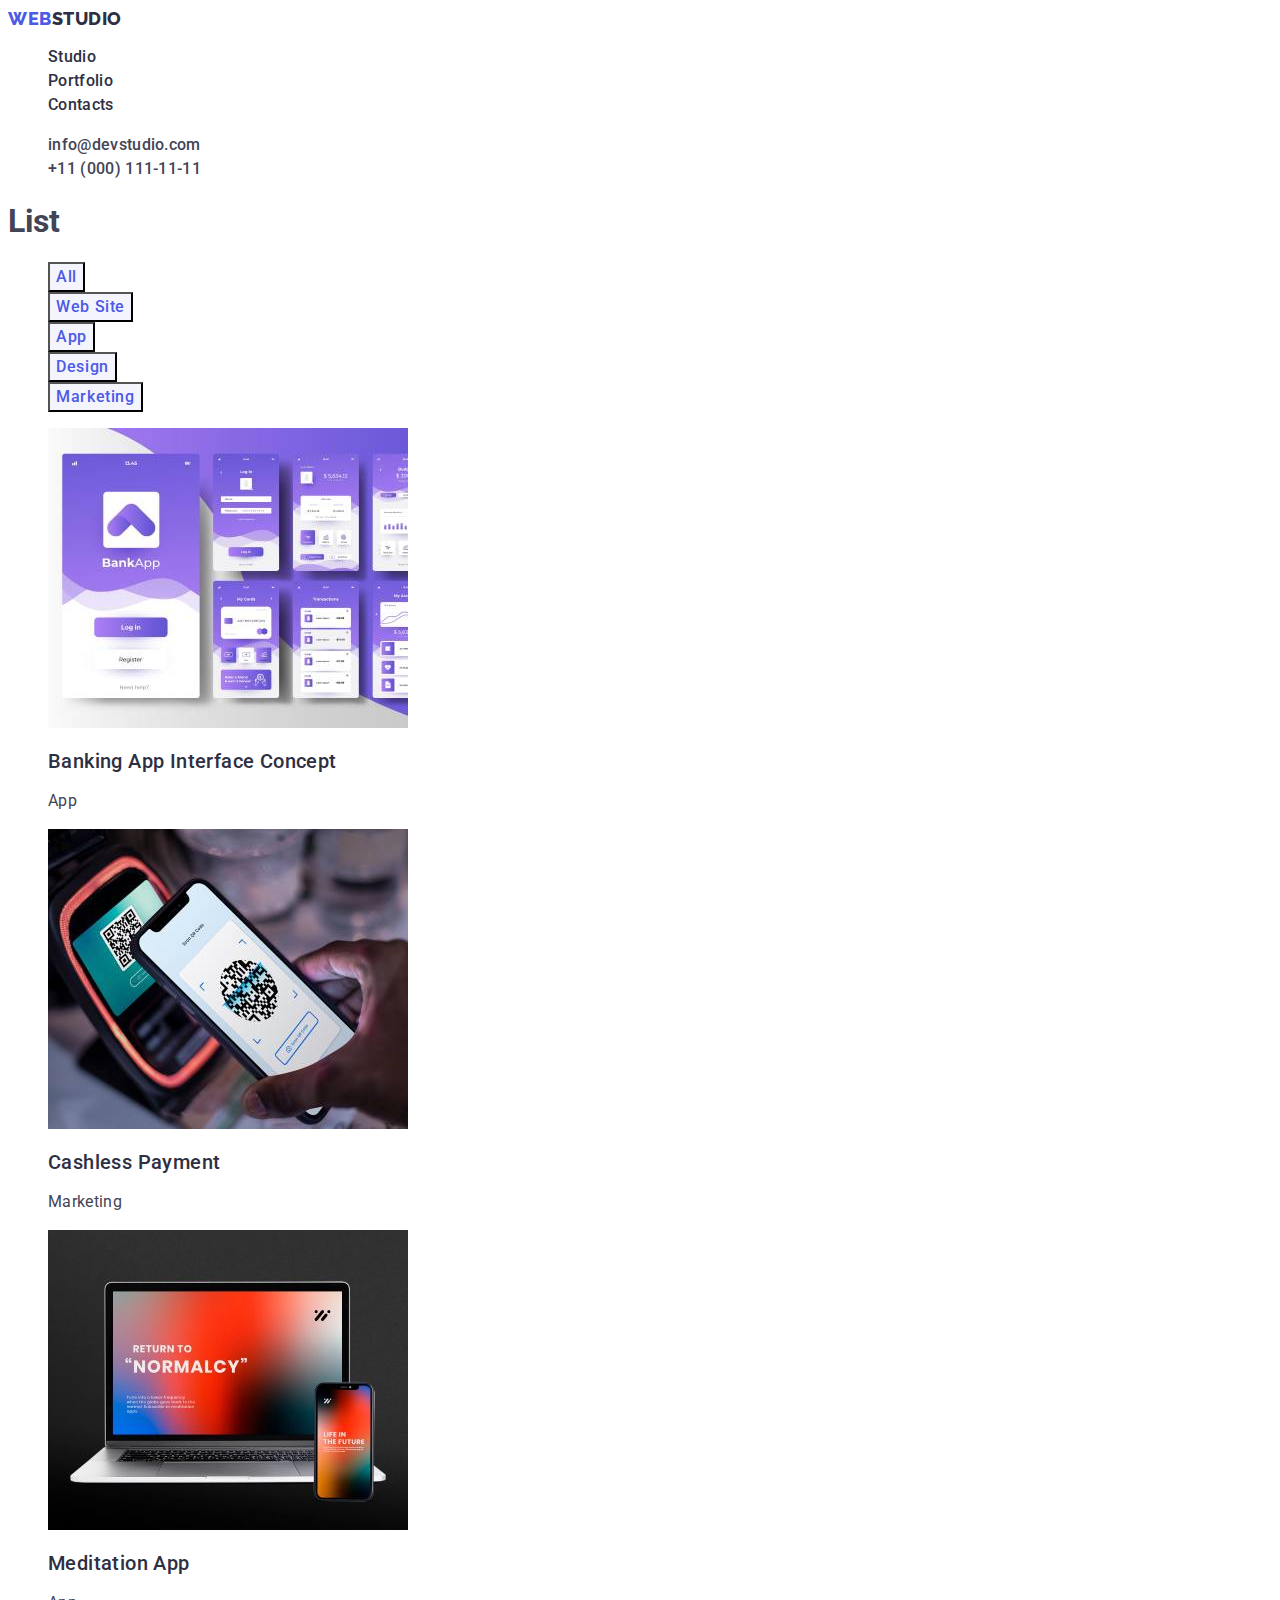
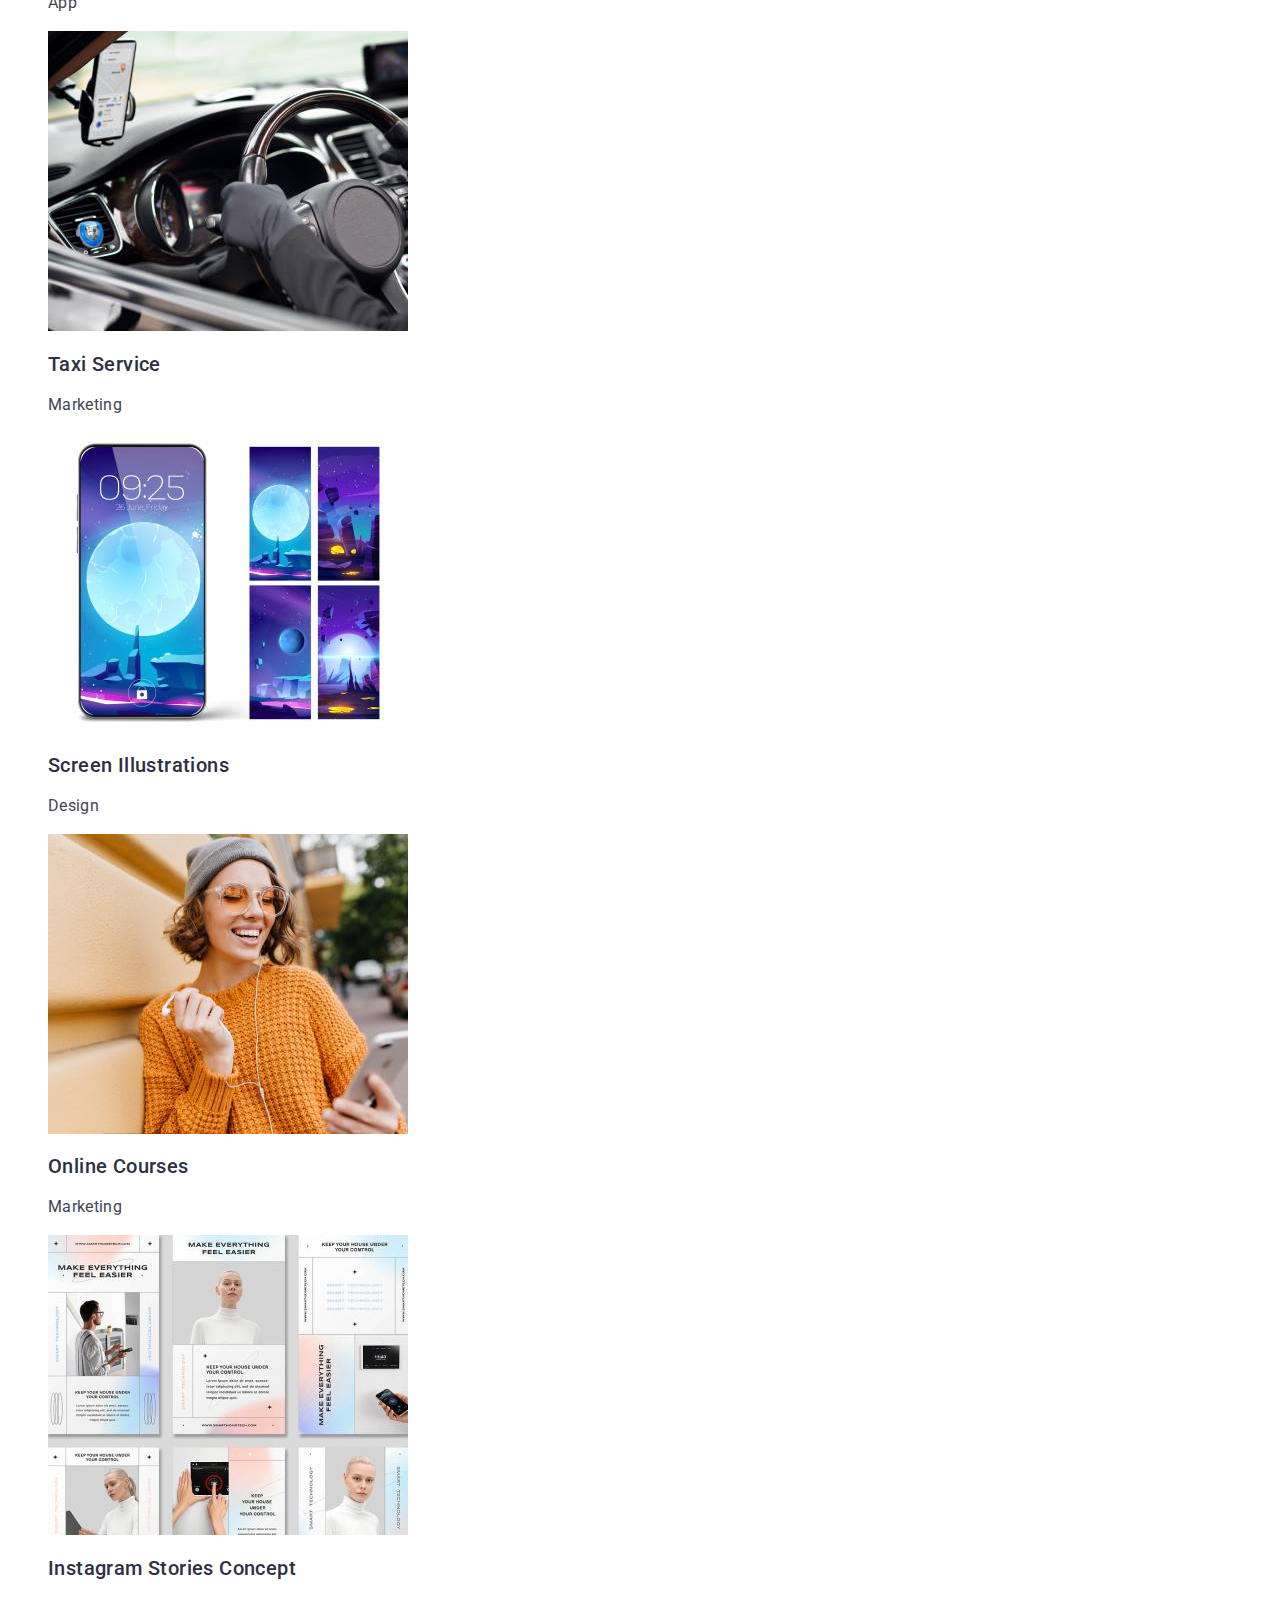
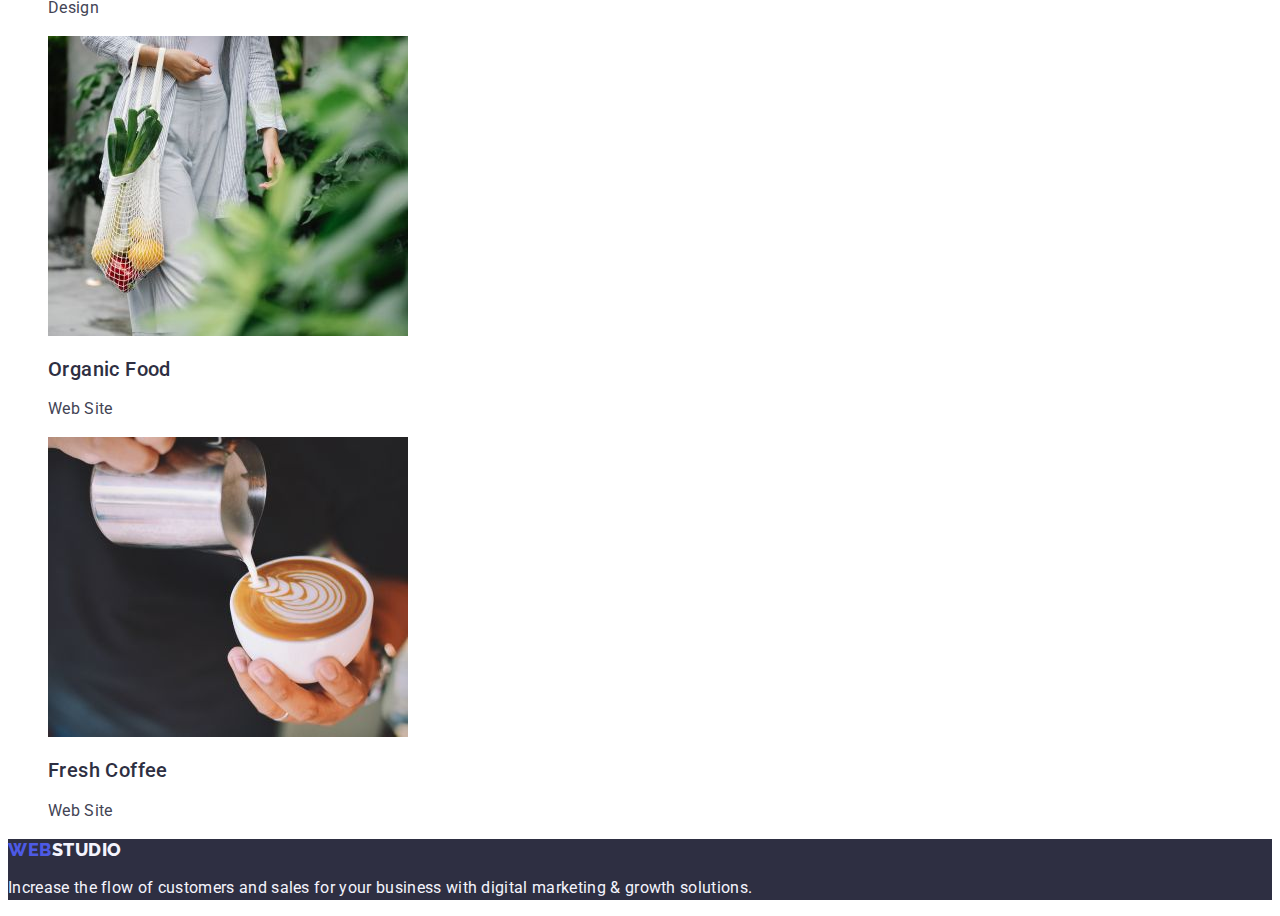
==== commit 55fc1a55: "Upd" ====
--- a/portfolio.html
+++ b/portfolio.html
@@ -48,61 +48,77 @@
             <li class="b"><button class="btn-port" type="button">Web Site</button></li>
             <li class="b"><button class="btn-port" type="button">App</button></li>
             <li class="b"><button class="btn-port" type="button">Design</button></li>
-            <li class="b"><button class="btn-port" type="button">Makrketing</button></li>
+            <li class="b"><button class="btn-port" type="button">Marketing</button></li>
       </ul>
 
          <ul class="list">
-            <li class="link">
-               <img src="./images/row1.jpg" alt="a" width="360">
-               <h2 class="h-portfolio">Banking App Interface Concept</h2>
-               <p class="p-portfolio">App</p>
+            <li>
+               <a class="link" href="#">
+                  <img src="./images/row1.jpg" alt="a" width="360">
+                  <h2 class="h-portfolio">Banking App Interface Concept</h2>
+                  <p class="p-portfolio">App</p>
+               </a>
             </li>
-            <li class="link">
-               <img src="./images/row2.jpg" alt="a width="360"">
-               <h2 class="h-portfolio">Cashless Payment</h2>
-               <p class="p-portfolio">Marketing</p>
+            <li>
+               <a class="link" href="#">
+                  <img src="./images/row2.jpg" alt="a" width="360">
+                  <h2 class="h-portfolio">Cashless Payment</h2>
+                  <p class="p-portfolio">Marketing</p>
+               </a>
             </li>
-            <li class="link">
-               <img src="./images/row3.jpg" alt="a" width="360">
-               <h2 class="h-portfolio">Meditation App</h2>
-               <p class="p-portfolio">App</p>
+            <li>
+               <a class="link" href="#">
+                  <img src="./images/row3.jpg" alt="a" width="360">
+                  <h2 class="h-portfolio">Meditation App</h2>
+                  <p class="p-portfolio">App</p>
+               </a>
             </li>
-            <li class="link">
-               <img src="./images/row4.jpg" alt="a" width="360">
-               <h2 class="h-portfolio">Taxi Service</h2>
-               <p class="p-portfolio">Marketing</p>
+            <li>
+               <a class="link" href="#">
+                  <img src="./images/row4.jpg" alt="a" width="360">
+                  <h2 class="h-portfolio">Taxi Service</h2>
+                  <p class="p-portfolio">Marketing</p>
+               </a>
             </li>
-            <li class="link">
-               <img src="./images/row5.jpg" alt="a" width="360">
-               <h2 class="h-portfolio">Screen Illustrations</h2>
-               <p class="p-portfolio">Design</p>
+            <li>
+               <a class="link" href="#">
+                  <img src="./images/row5.jpg" alt="a" width="360">
+                  <h2 class="h-portfolio">Screen Illustrations</h2>
+                  <p class="p-portfolio">Design</p>
+               </a>
             </li>
-            <li class="link"> 
-               <img src="./images/row6.jpg" alt="a" width="360">
-               <h2 class="h-portfolio">Online Courses</h2>
-               <p class="p-portfolio">Marketing</p>
+            <li>
+               <a class="link" href="#">
+                  <img src="./images/row6.jpg" alt="a" width="360">
+                  <h2 class="h-portfolio">Online Courses</h2>
+                  <p class="p-portfolio">Marketing</p>
+               </a>
             </li>
-            <li class="link">
-               <img src="./images/row7.jpg" alt="a" width="360">
-               <h2 class="h-portfolio">Instagram Stories Concept</h2>
-               <p class="p-portfolio">Design</p>
+            <li>
+               <a class="link" href="#">
+                  <img src="./images/row7.jpg" alt="a" width="360">
+                  <h2 class="h-portfolio">Instagram Stories Concept</h2>
+                  <p class="p-portfolio">Design</p>
+               </a>
             </li>
-            <li class="link">
+            <li>
                <img src="./images/row8.jpg" alt="a" width="360">
                <h2 class="h-portfolio">Organic Food</h2>
                <p class="p-portfolio">Web Site</p>
             </li>
-            <li class="link">
-               <img src="./images/row9.jpg" alt="a" width="360">
-               <h2 class="h-portfolio">Fresh Coffee</h2>
-               <p class="p-portfolio">Web Site</p>
+            <li>
+               <a class="link" href="#">
+                  <img src="./images/row9.jpg" alt="a" width="360">
+                  <h2 class="h-portfolio">Fresh Coffee</h2>
+                  <p class="p-portfolio">Web Site</p>
+               </a>
             </li>
          </ul>
    </section>
    </main>
 
    <footer class="footer">
-      <a class="logo link" href="./index.html">Web<span class="span">Studio</span></a>
+      <a class="logo link" href="./index.html">Web<span class="span-f">Studio</span></a>
       <p class="footer-paragraph">Increase the flow of customers and sales for your business with digital marketing & growth solutions.</p>
 
    </footer>
--- a/css/style.css
+++ b/css/style.css
@@ -104,6 +104,11 @@
 
 }
 
+.span-f {
+   color: #f4f4fd;
+
+}
+
 .list {
    list-style: none;
 }
